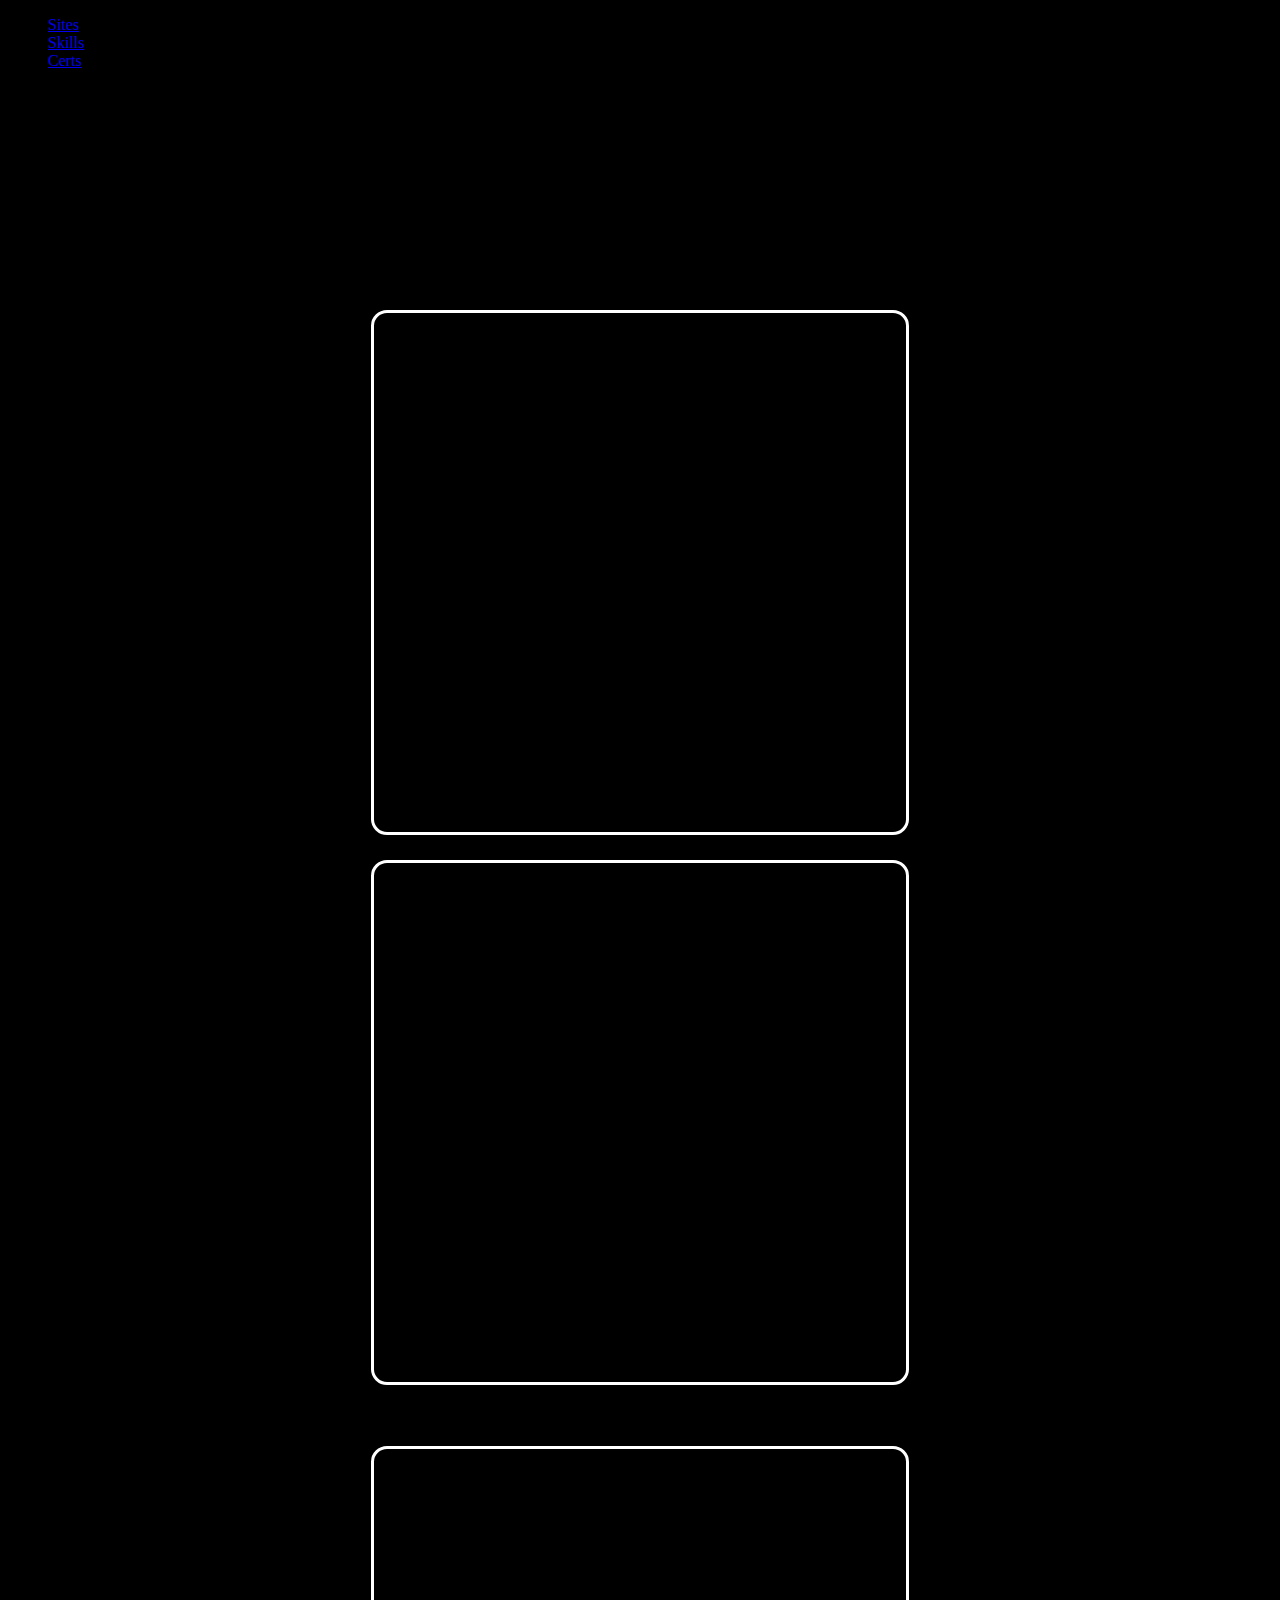
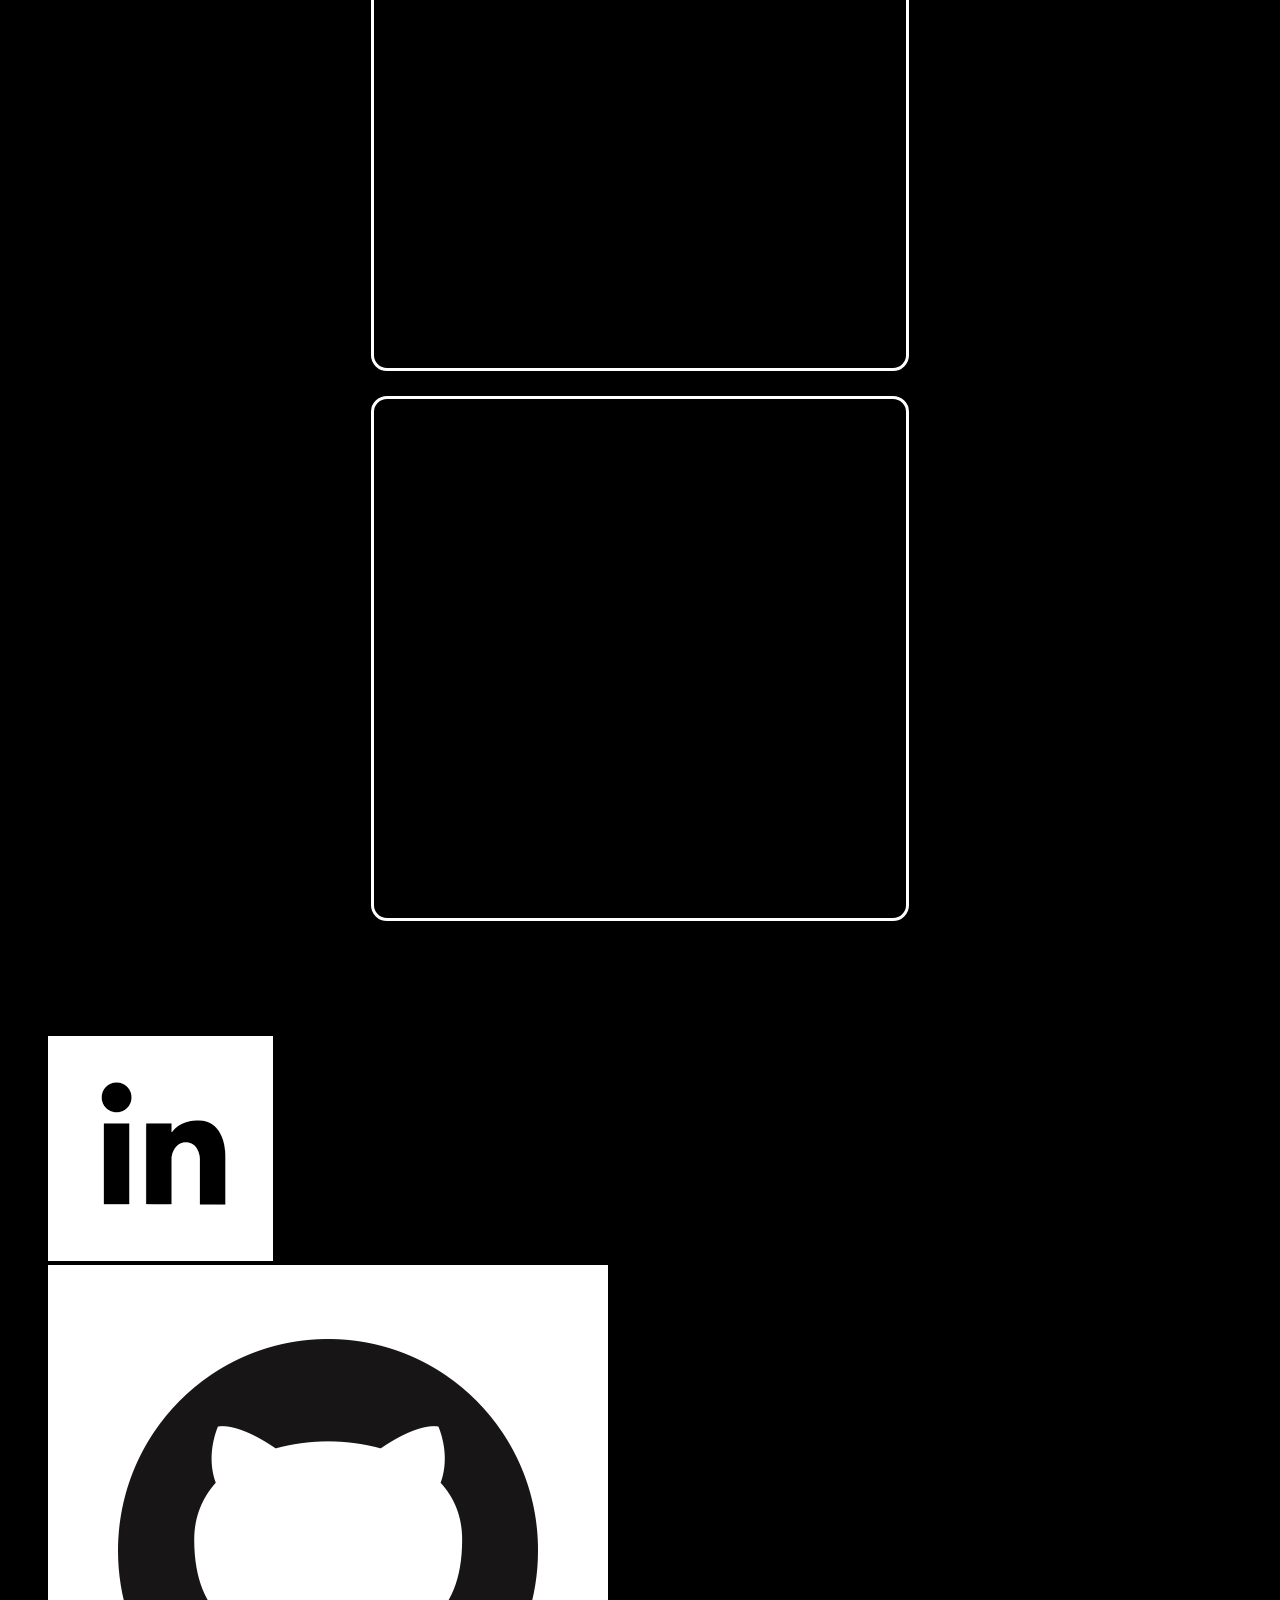
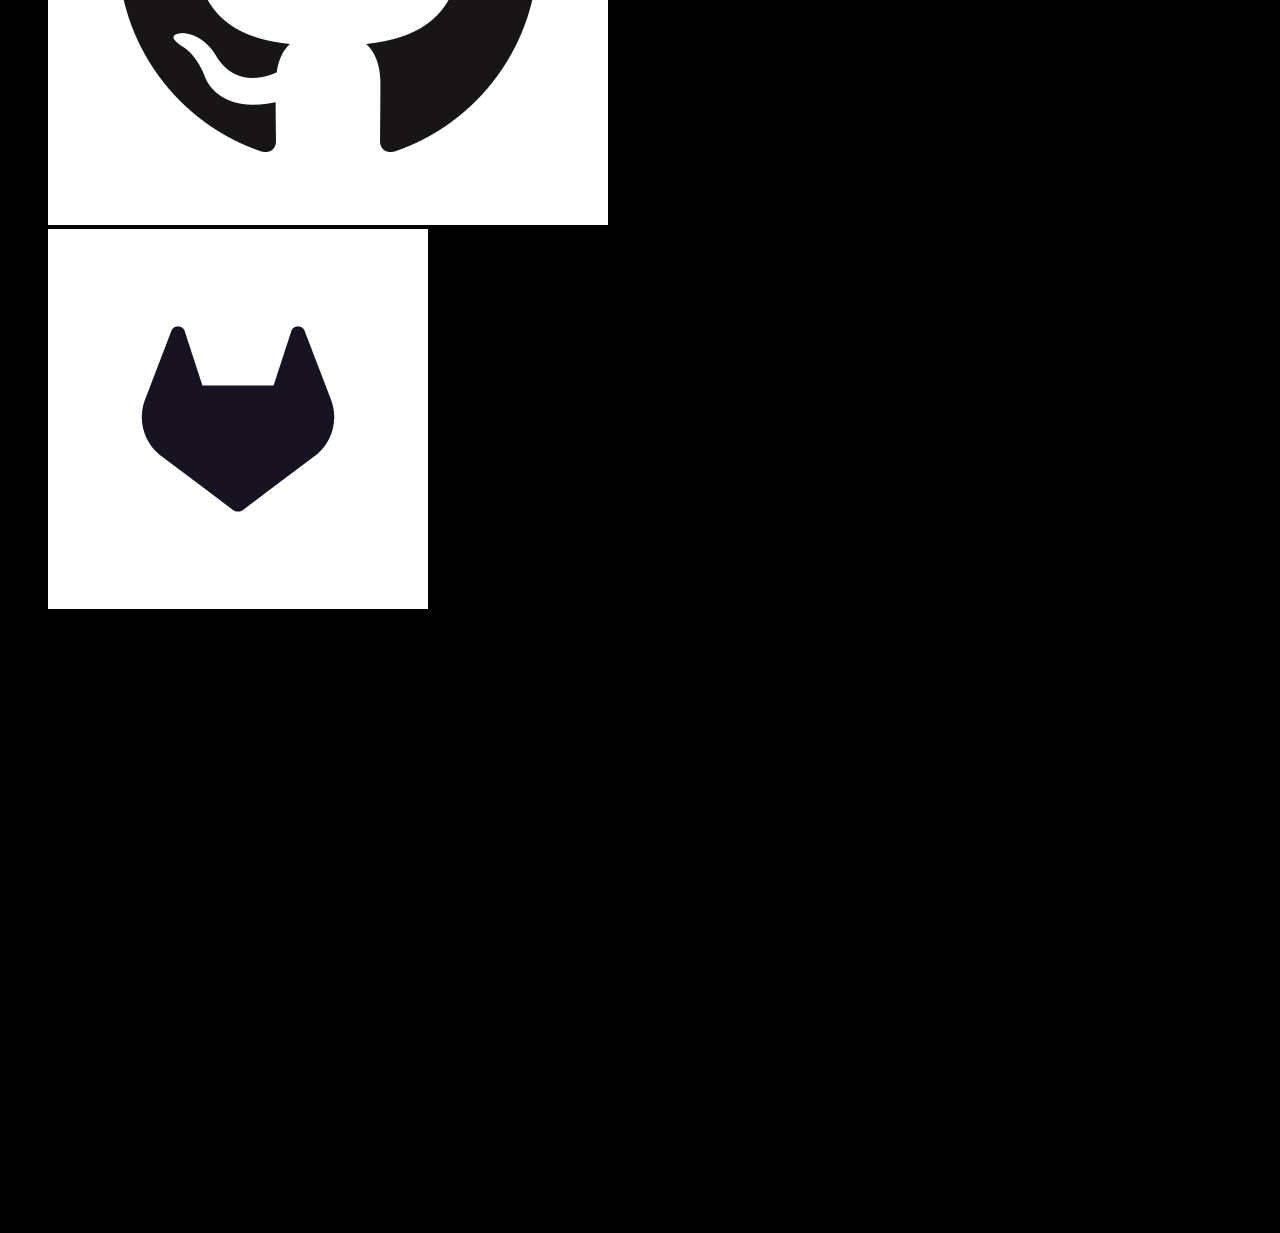
==== index.html @ 7ae00875 "Update index.html" ====
<!doctype html>
<html lang='en'>
  <head>
    <meta charset='utf-8'>
    <meta name='viewport' content='width=device-width, initial-scale=1'>
    <title>Bootstrap demo</title>
   

    <link rel='stylesheet' href='styles.css'>
  </head>
  <body style='background: black;'>

    <div class='container'>

      <header class='d-flex flex-wrap py-3 mb-4 border-bottom justify-content-between'>

        <ul id='tabs' class='nav nav-pills d-flex'>
          <li class='nav-item activeLink'><a href='index.html' class='nav-link activeLink'>Sites</a></li>
          <li class='nav-item'><a href='skills.html' class='nav-link'>Skills</a></li>
          <li class='nav-item'><a href='certs.html' class='nav-link'>Certs</a></li>
        </ul>

      
          <!--span class='fs-4 float-end mb-3 mb-md-0 me-md-auto link-body-emphasis text-decoration-none'>Simple header</span-->
          <h3 class='float-end d-flex'>Judgment Smith</h3>
        
      </header>

      <div class="sortconatiner d-flex flex-wrap mb-4 justify-content-end">
      <ul class='nav nav-pills d-flex float-end border-bottom sort'>
        <li id="1" onclick="sort('web'), setActiveTab('web')" class='nav-item activeTab'><h3 id="h1" class='nav-link tab activeTab'>Web</h3></li>
        <li id="2" onclick="sort('sec'), setActiveTab('sec')" class='nav-item'><h3 id="h2" class='nav-link tab'>Sec</h3></li>
        <li id="3" onclick="sort('hard'), setActiveTab('hard')" class='nav-item'><h3 id="h3" class='nav-link tab'>Hard</h3></li>
        <li id="4" onclick="sort('all'), setActiveTab('all')" class='nav-item'><h3 id="h4" class='nav-link tab'>All</h3></li>
      </ul>
      
    </div>
      <br>
</div>
<div id='cards' class='cards d-flex flex-wrap justify-content-between container' >

 <div class='cards d-flex flex-wrap justify-content-between container'>

    
  <div class='card-main d-flex row align-items-start'>
        
    <div class='card-img-top  d-flex'  style='background: url("assets/placeholder.jpg")'> <h1 class='card-title  d-flex'>Card title 1</h1></div>
    
    <div class='card-body  d-flex'>
      <p class='card-text  d-flex'>Some quick example text to build on the card title and make up the bulk of the card's content.</p>
      
    </div>
  </div>
   
      <div class='card-main d-flex row align-items-start'>
        
        <div class='card-img-top  d-flex'> <h1 class='card-title  d-flex'>Card title</h1></div>
        
        <div class='card-body  d-flex'>
          <p class='card-text  d-flex'>Some quick example text to build on the card title and make up the bulk of the card's content.</p>
          
        </div>
      </div>

  </div>

  <br>
  <br>

  <div class='cards d-flex flex-wrap justify-content-between container'>

    
    <div class='card-main d-flex row align-items-start'>
          
      <div class='card-img-top  d-flex'> <h1 class='card-title  d-flex'>Card title</h1></div>
      
      <div class='card-body  d-flex'>
        <p class='card-text  d-flex'>Some quick example text to build on the card title and make up the bulk of the card's content.</p>
        
      </div>
    </div>
     
        <div class='card-main d-flex row align-items-start'>
          
          <div class='card-img-top  d-flex'> <h1 class='card-title  d-flex'>Card title</h1></div>
          
          <div class='card-body  d-flex'>
            <p class='card-text  d-flex'>Some quick example text to build on the card title and make up the bulk of the card's content.</p>
            
          </div>
        </div>
    </div>

  </div>

    <div class='container'>
      <footer class='d-flex flex-wrap justify-content-between align-items-center py-3 my-4 border-top'>
        <div class='col-md-4 d-flex align-items-center'>
          <a href='/' class='mb-3 me-2 mb-md-0 text-body-secondary text-decoration-none lh-1'>
            <svg class='bi' width='30' height='24'><use xlink:href='#bootstrap'></use></svg>
          </a>
          
        <h6 class='mb-3 mb-md-0 text-body-secondary'>(615)598-5369 - Judgsmith@gmail.com</h6>
        </div>

        <ul class='nav col-md-4 justify-content-end list-unstyled d-flex'>
          <li class='ms-3'><a class='text-body-secondary' href='https://www.linkedin.com/in/judgmentsmith'><image class="logo" src="assets/linkedinLogo.png"></a></li>
          <li class='ms-3'><a class='text-body-secondary' href='https://github.com/TheBestNinja'><image class="logo" src="assets/GitHubLogo.png"></a></li>
          <li class='ms-3'><a class='text-body-secondary' href='https://gitlab.com/judgsmith'><image class="logo" src="assets/gitlabLogo.jpg"></a></li>
          <li class='ms-3'><a class='text-body-secondary' href='https://codepen.io/guildshark'><image class="logo" src="assets/codepenLogo.png"></a></li>
        </ul>
      </footer>
    </div>

    <script src='main.js'></script>
    <script src='https://cdn.jsdelivr.net/npm/bootstrap@5.2.2/dist/js/bootstrap.bundle.min.js' integrity='sha384-OERcA2EqjJCMA+/3y+gxIOqMEjwtxJY7qPCqsdltbNJuaOe923+mo//f6V8Qbsw3' crossorigin='anonymous'></script>
  </body>
</html>
---- styles.css ----
.card-main{
    border: 0.2rem solid white;
    border-radius: 3%;
    padding: 1rem;
    width: 38vw; 
    height: 38vw; 
    min-width: 500px;
    margin: auto;
    margin-bottom: 2vw;
}

@media screen and (max-device-width: 4in) and (orientation: landscape){
    .card-main{
        border: 0.2rem solid rgb(20, 143, 34);
        border-radius: 3%;
        padding: 1rem;
        width: 100px;  
        height:  100px; 
        margin: auto;
        margin-bottom: 2vw;
    }
}


@media screen and (max-device-width: 4in) and (orientation: portrait){
    .card-main{
        border: 0.2rem solid rgb(67, 70, 36);
        border-radius: 3%;
        padding: 1rem;
        width: 100px;
        margin: auto;
        margin-bottom: 2vw;
    }
}
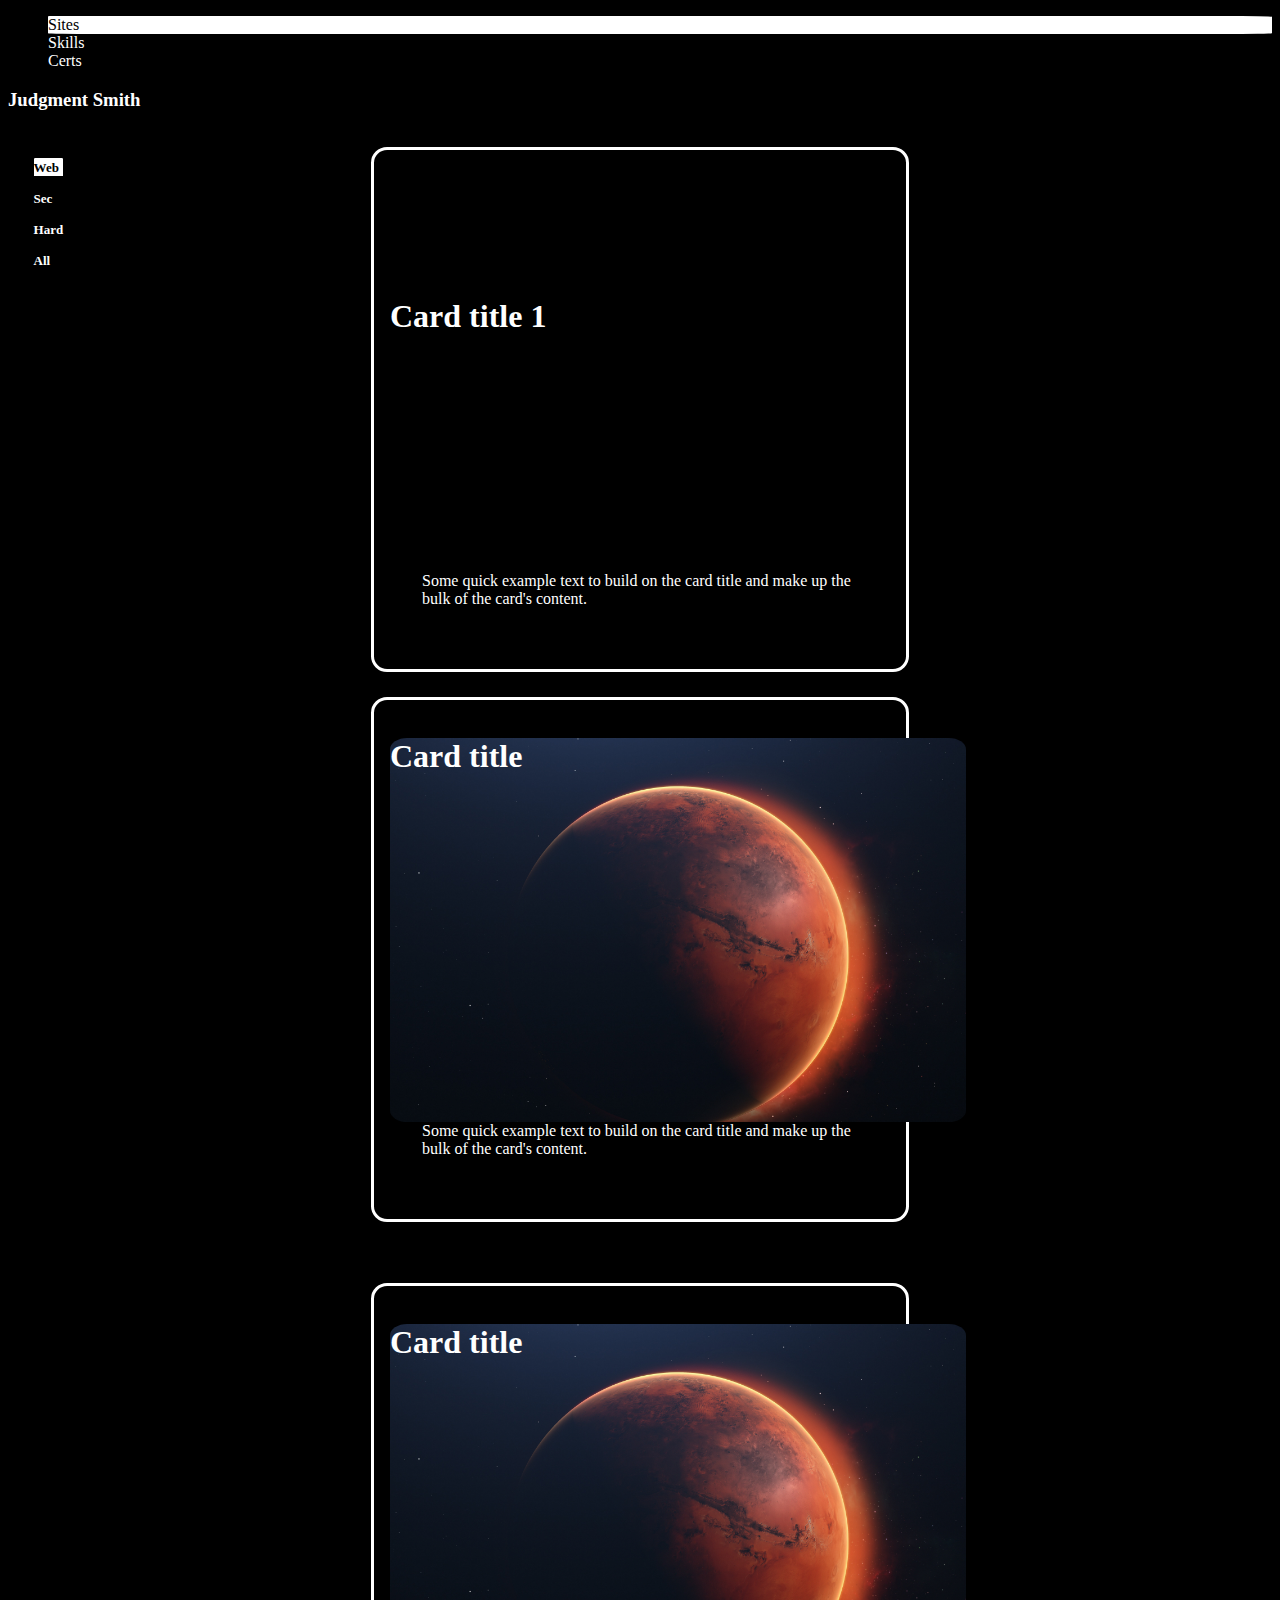
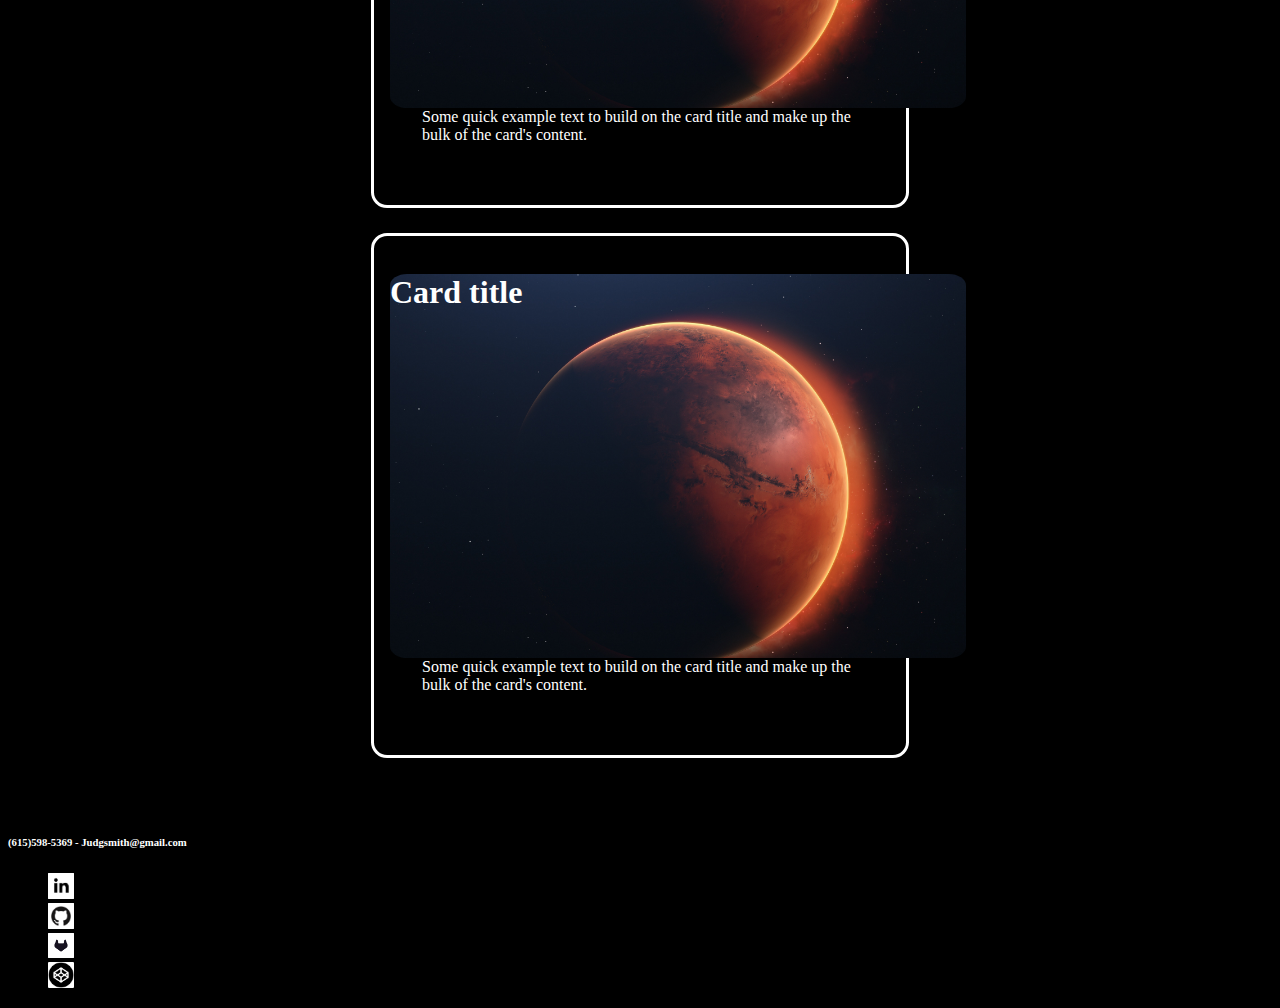
==== commit 4b63bc0f: "I do not know at this point" ====
--- a/index.html
+++ b/index.html
@@ -5,7 +5,7 @@
     <meta name='viewport' content='width=device-width, initial-scale=1'>
     <title>Bootstrap demo</title>
    
-
+    <link href='https://cdn.jsdelivr.net/npm/bootstrap@5.2.2/dist/css/bootstrap.min.css' rel='stylesheet' integrity='sha384-Zenh87qX5JnK2Jl0vWa8Ck2rdkQ2Bzep5IDxbcnCeuOxjzrPF/et3URy9Bv1WTRi' crossorigin='anonymous'>
     <link rel='stylesheet' href='styles.css'>
   </head>
   <body style='background: black;'>
--- a/styles.css
+++ b/styles.css
@@ -1,3 +1,98 @@
+body{
+    background: black;
+}
+header{
+    background-color: black;     
+}
+.card-img-top{
+    background-color: black;  
+    width: 40vw;
+}
+.card-body{
+    background-color: black;  
+    width: 40vw;
+}
+.card-text{
+    background-color: black;  
+    width: 35vw;
+    margin: auto;
+}
+
+
+.card-img-top{
+    width: 45vw;
+    height: 30vw;
+    background: url('placeholder.jpg');
+    background-size: cover;
+    border-radius: 3%;
+}
+
+.container{
+    border-color: red;
+}
+h3{
+    color: white;
+}
+p{
+    color: white;
+    
+}
+h1{
+    color: white; 
+}
+h6{
+    color: white;
+}
+
+span{
+    color: #c9bebe;
+}
+.nav-link{
+    color: white;
+}
+.nav-link:hover{
+    color: rgb(230, 206, 206);
+}
+.activeLink{
+    background: white;
+    color: black;
+    border-radius: 4%;
+}
+.activeTab{
+    background: white;
+    color: black;
+    border-radius: 4% 4% 0 0;
+}
+.tab{
+    font-size: small; 
+}
+.logo{
+    width: 2vw;
+    border-radius: 4%;
+    background-color: white;
+}
+.sort{
+    width: max-content;
+    float: left;
+    padding-left: 2vw;
+    
+}
+.sortconatiner{
+    width: 80vw;
+    float: left;
+}
+a{
+    text-decoration: none;
+}
+.cardrow{
+    
+    margin: auto;
+    width: fit-content;
+}
+#cards{
+    margin: auto;
+    width: 80vw;
+}
 
 
 .card-main{
@@ -16,8 +111,8 @@
         border: 0.2rem solid rgb(20, 143, 34);
         border-radius: 3%;
         padding: 1rem;
-        width: 100px;  
-        height:  100px; 
+        width: 80vw;  
+        height: 80vw; 
         margin: auto;
         margin-bottom: 2vw;
     }
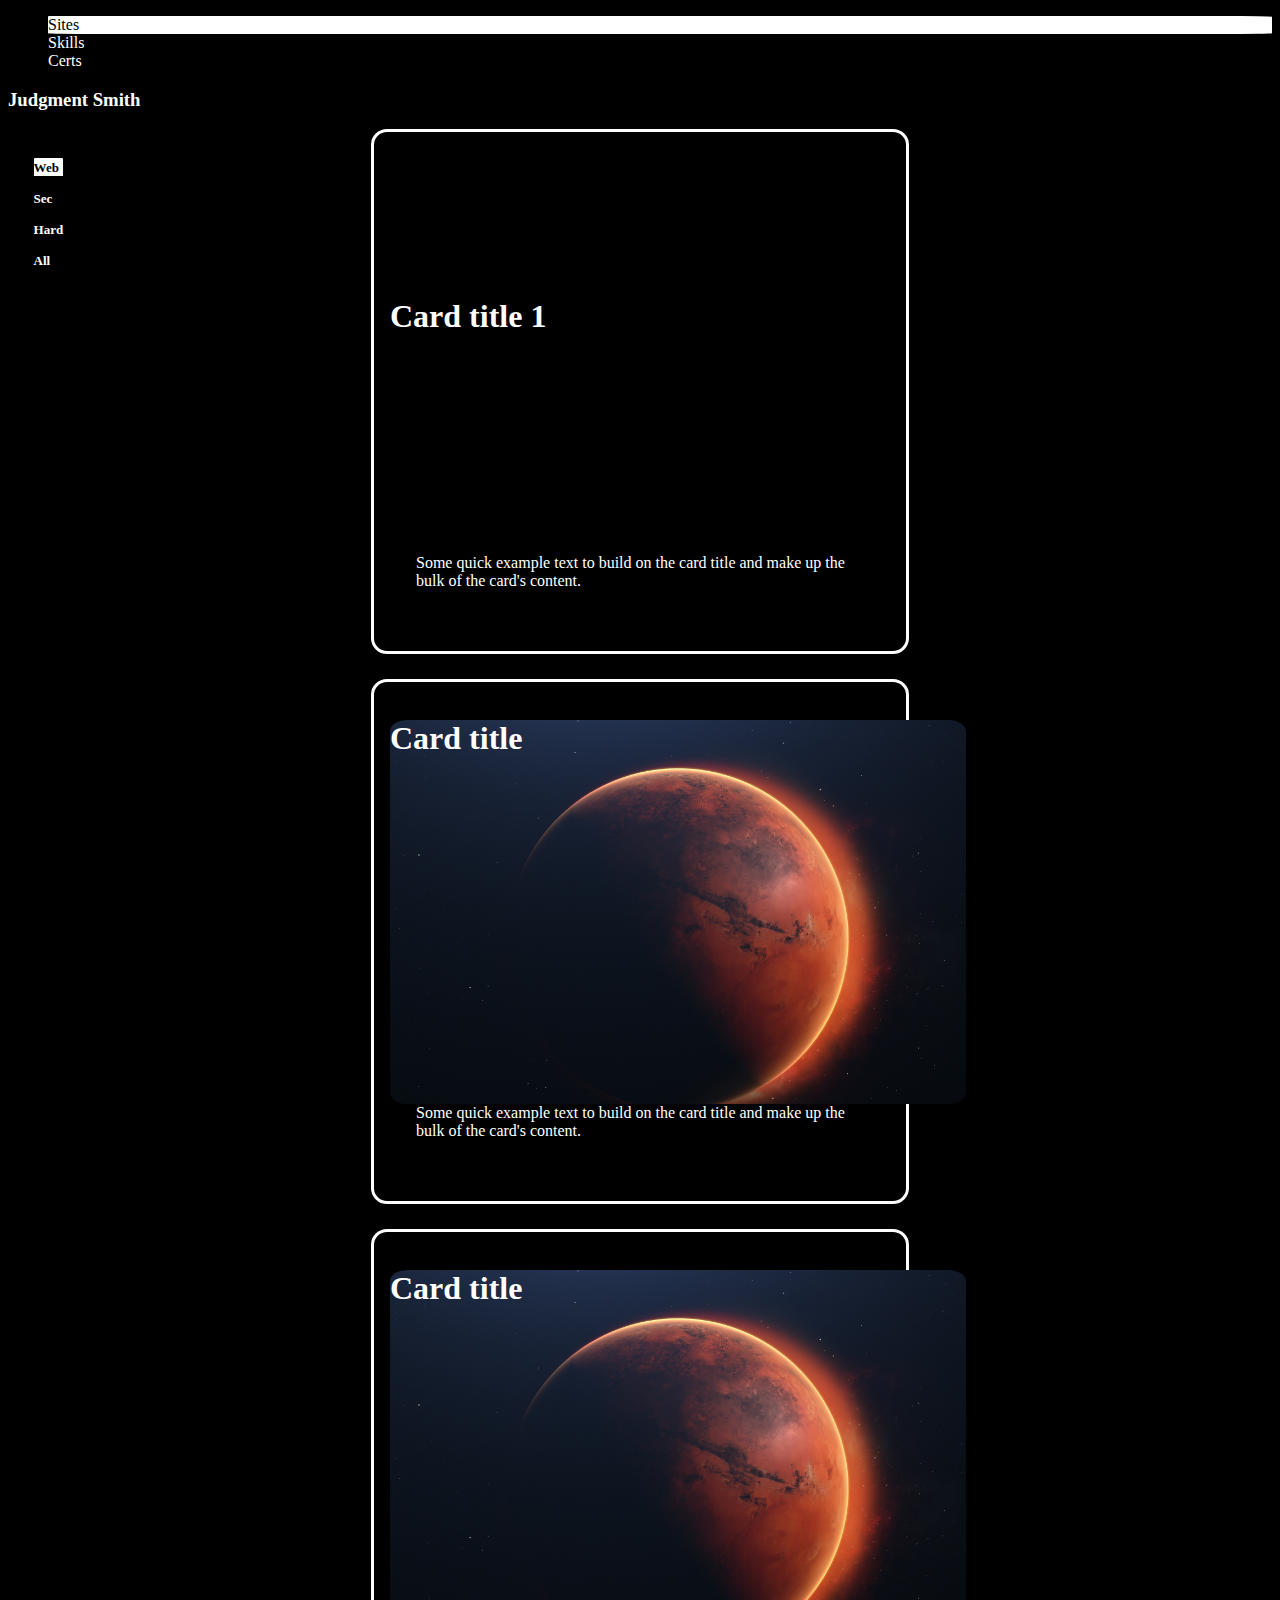
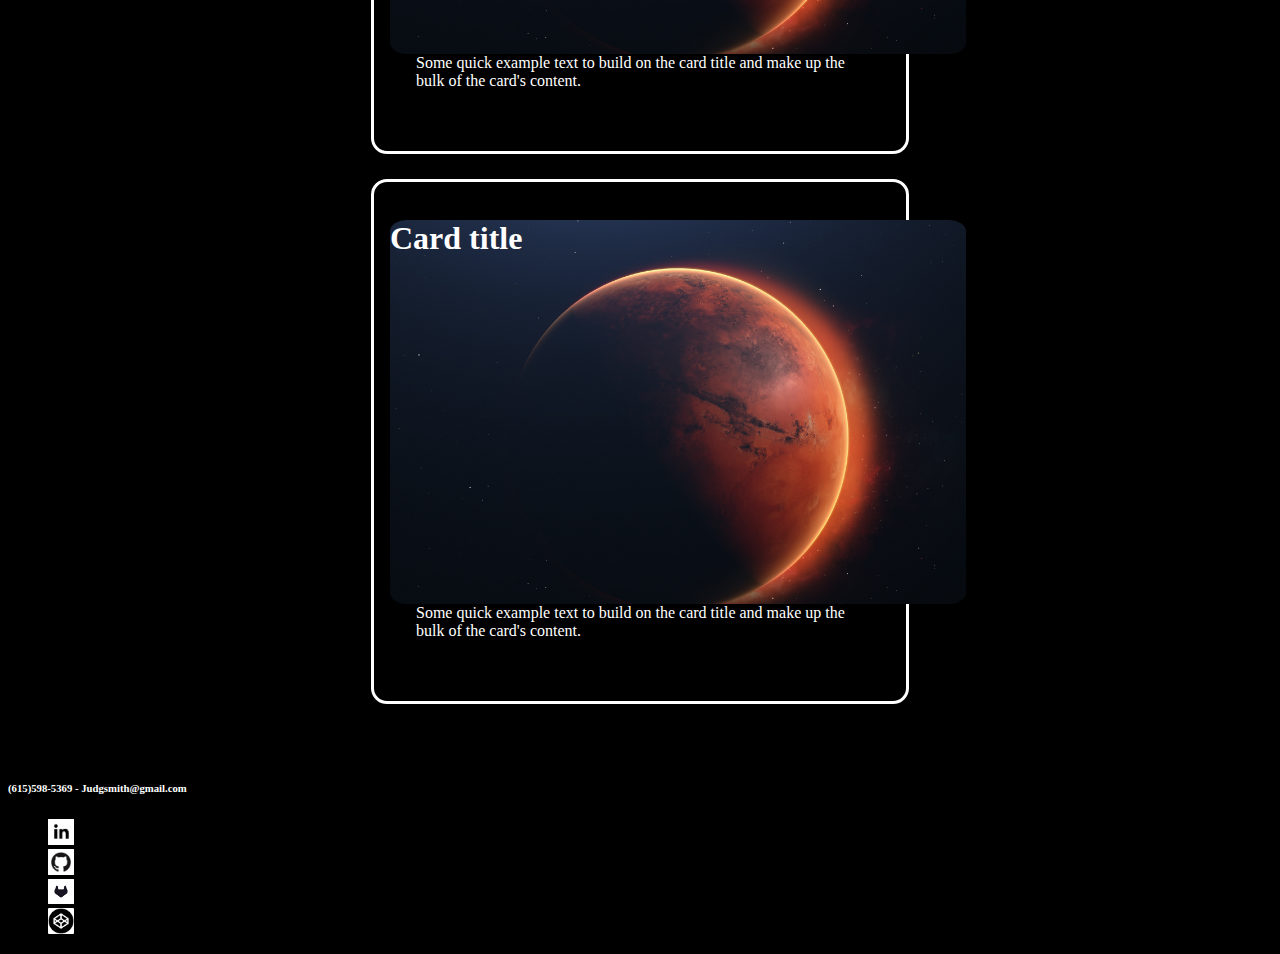
==== commit 3d8b2b8a: "main" ====
--- a/index.html
+++ b/index.html
@@ -2,7 +2,7 @@
 <html lang='en'>
   <head>
     <meta charset='utf-8'>
-    <meta name='viewport' content='width=device-width, initial-scale=1'>
+   
     <title>Bootstrap demo</title>
    
     <link href='https://cdn.jsdelivr.net/npm/bootstrap@5.2.2/dist/css/bootstrap.min.css' rel='stylesheet' integrity='sha384-Zenh87qX5JnK2Jl0vWa8Ck2rdkQ2Bzep5IDxbcnCeuOxjzrPF/et3URy9Bv1WTRi' crossorigin='anonymous'>
@@ -35,7 +35,7 @@
       </ul>
       
     </div>
-      <br>
+      
 </div>
 <div id='cards' class='cards d-flex flex-wrap justify-content-between container' >
 
@@ -64,8 +64,6 @@
 
   </div>
 
-  <br>
-  <br>
 
   <div class='cards d-flex flex-wrap justify-content-between container'>
 
--- a/styles.css
+++ b/styles.css
@@ -4,20 +4,12 @@
 header{
     background-color: black;     
 }
-.card-img-top{
-    background-color: black;  
-    width: 40vw;
-}
-.card-body{
-    background-color: black;  
-    width: 40vw;
-}
+
 .card-text{
     background-color: black;  
     width: 35vw;
     margin: auto;
 }
-
 
 .card-img-top{
     width: 45vw;
@@ -28,7 +20,7 @@
 }
 
 .container{
-    border-color: red;
+    border-color: rgb(255, 255, 255)(255, 255, 255);
 }
 h3{
     color: white;
@@ -108,24 +100,82 @@
 
 @media screen and (max-device-width: 4in) and (orientation: landscape){
     .card-main{
-        border: 0.2rem solid rgb(20, 143, 34);
+        border: 0.2rem solid rgb(255, 255, 255);
         border-radius: 3%;
         padding: 1rem;
-        width: 80vw;  
-        height: 80vw; 
+        width: 70vw;  
+        height: fit-content;
         margin: auto;
         margin-bottom: 2vw;
+    }
+
+    .card-img-top{
+        width: 60vw;
+        height: 60vw;
+        background: url('placeholder.jpg');
+        background-size: cover;
+        border-radius: 3%;
+    }
+
+    .card-text{
+        background-color: black;  
+        width: 60vw;
+        margin: auto;
+    }
+    .tab{
+        font-size: 1vw;
+    }
+    .logo{
+        width: 4vw;
+        border-radius: 4%;
+        background-color: white;
+    }
+    h3{
+        color: white;
+        font-size: 1vw;
     }
 }
 
 
 @media screen and (max-device-width: 4in) and (orientation: portrait){
     .card-main{
-        border: 0.2rem solid rgb(67, 70, 36);
+        border: 0.2rem solid rgb(255, 255, 255);
         border-radius: 3%;
         padding: 1rem;
-        width: 100px;
+        width: 70vw;  
+        height: fit-content;
         margin: auto;
         margin-bottom: 2vw;
     }
+
+    .card-img-top{
+        width: 60vw;
+        height: 60vw;
+        background: url('placeholder.jpg');
+        background-size: cover;
+        border-radius: 3%;
+    }
+    .card-text{
+        background-color: black;  
+        width: 65vw;
+        margin: auto;
+    }
+
+    .sort{
+        width: max-content;
+        padding: 2vw;
+        margin: auto;
+    }
+    .tab{
+        font-size: 1vw;
+    }
+    .logo{
+        width: 4vw;
+        border-radius: 4%;
+        background-color: white;
+    }
+    h3{
+        color: white;
+        font-size: 1vw;
+    }
 }
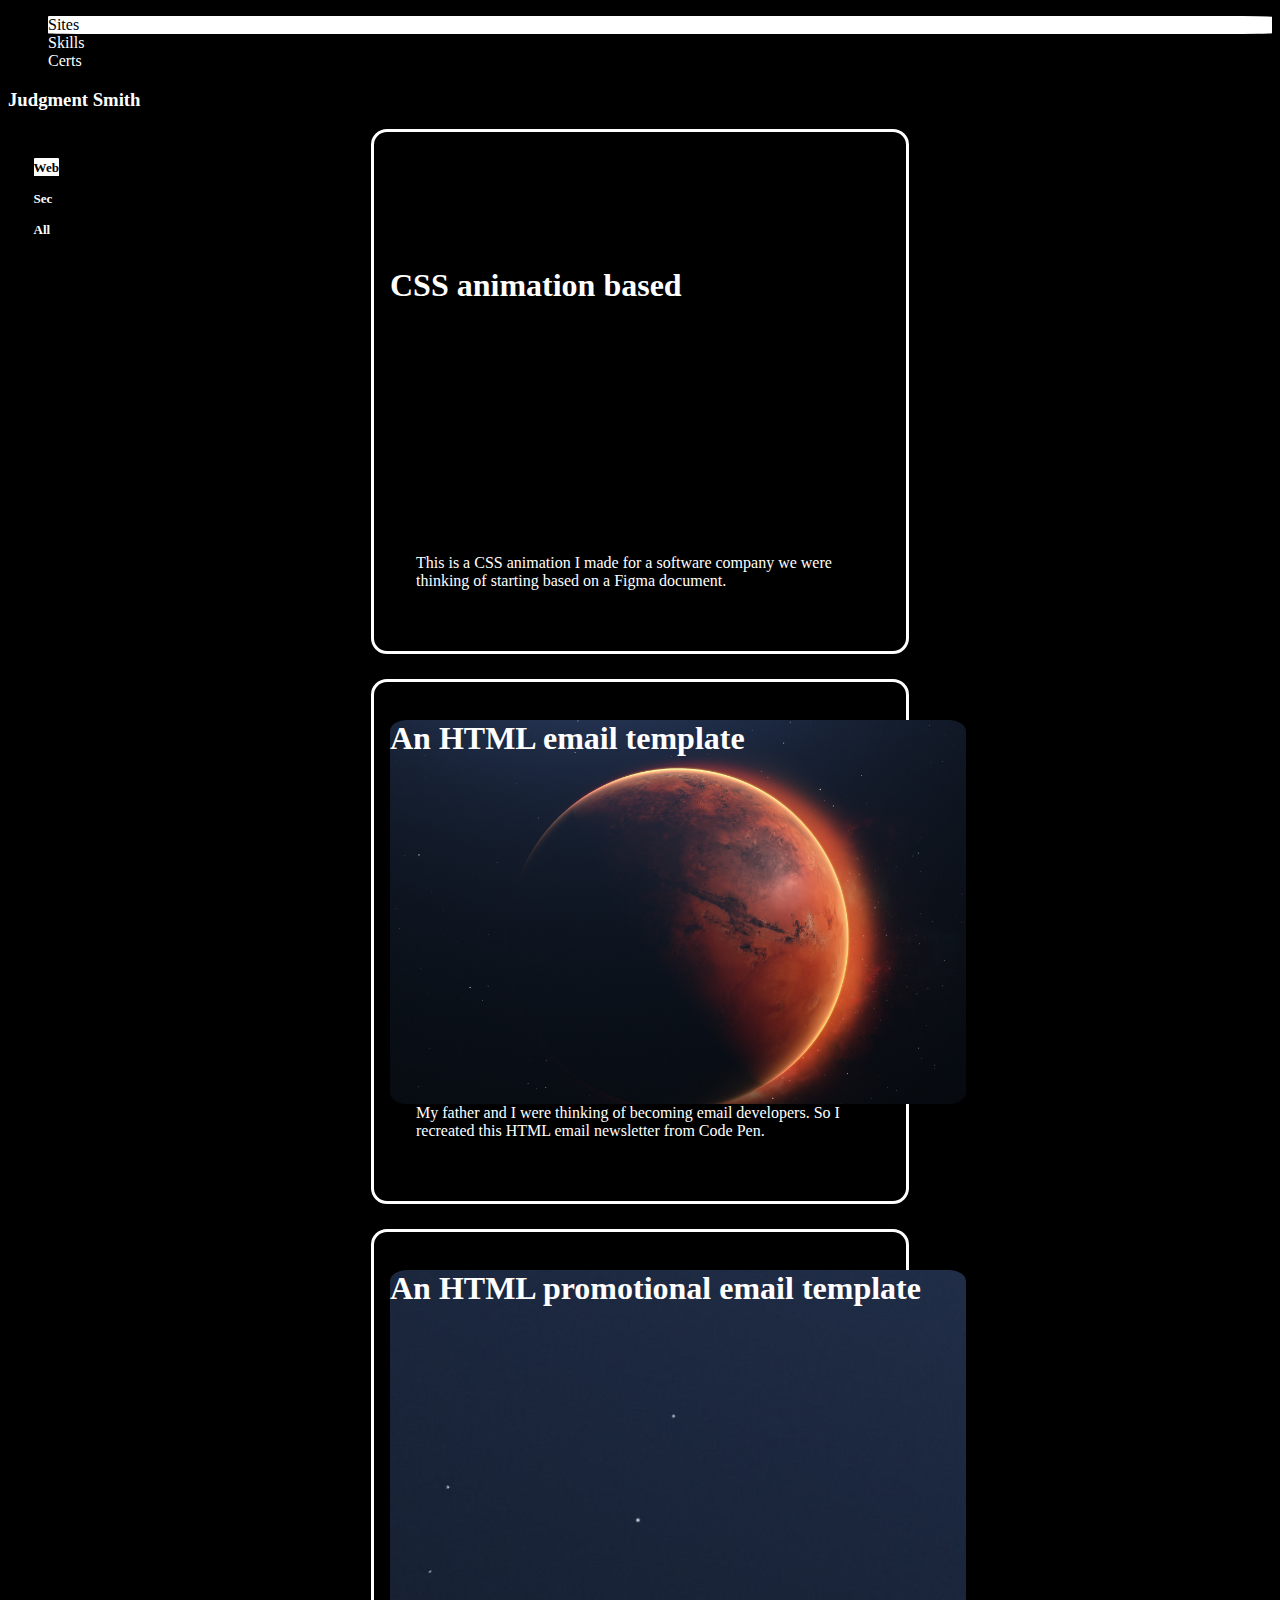
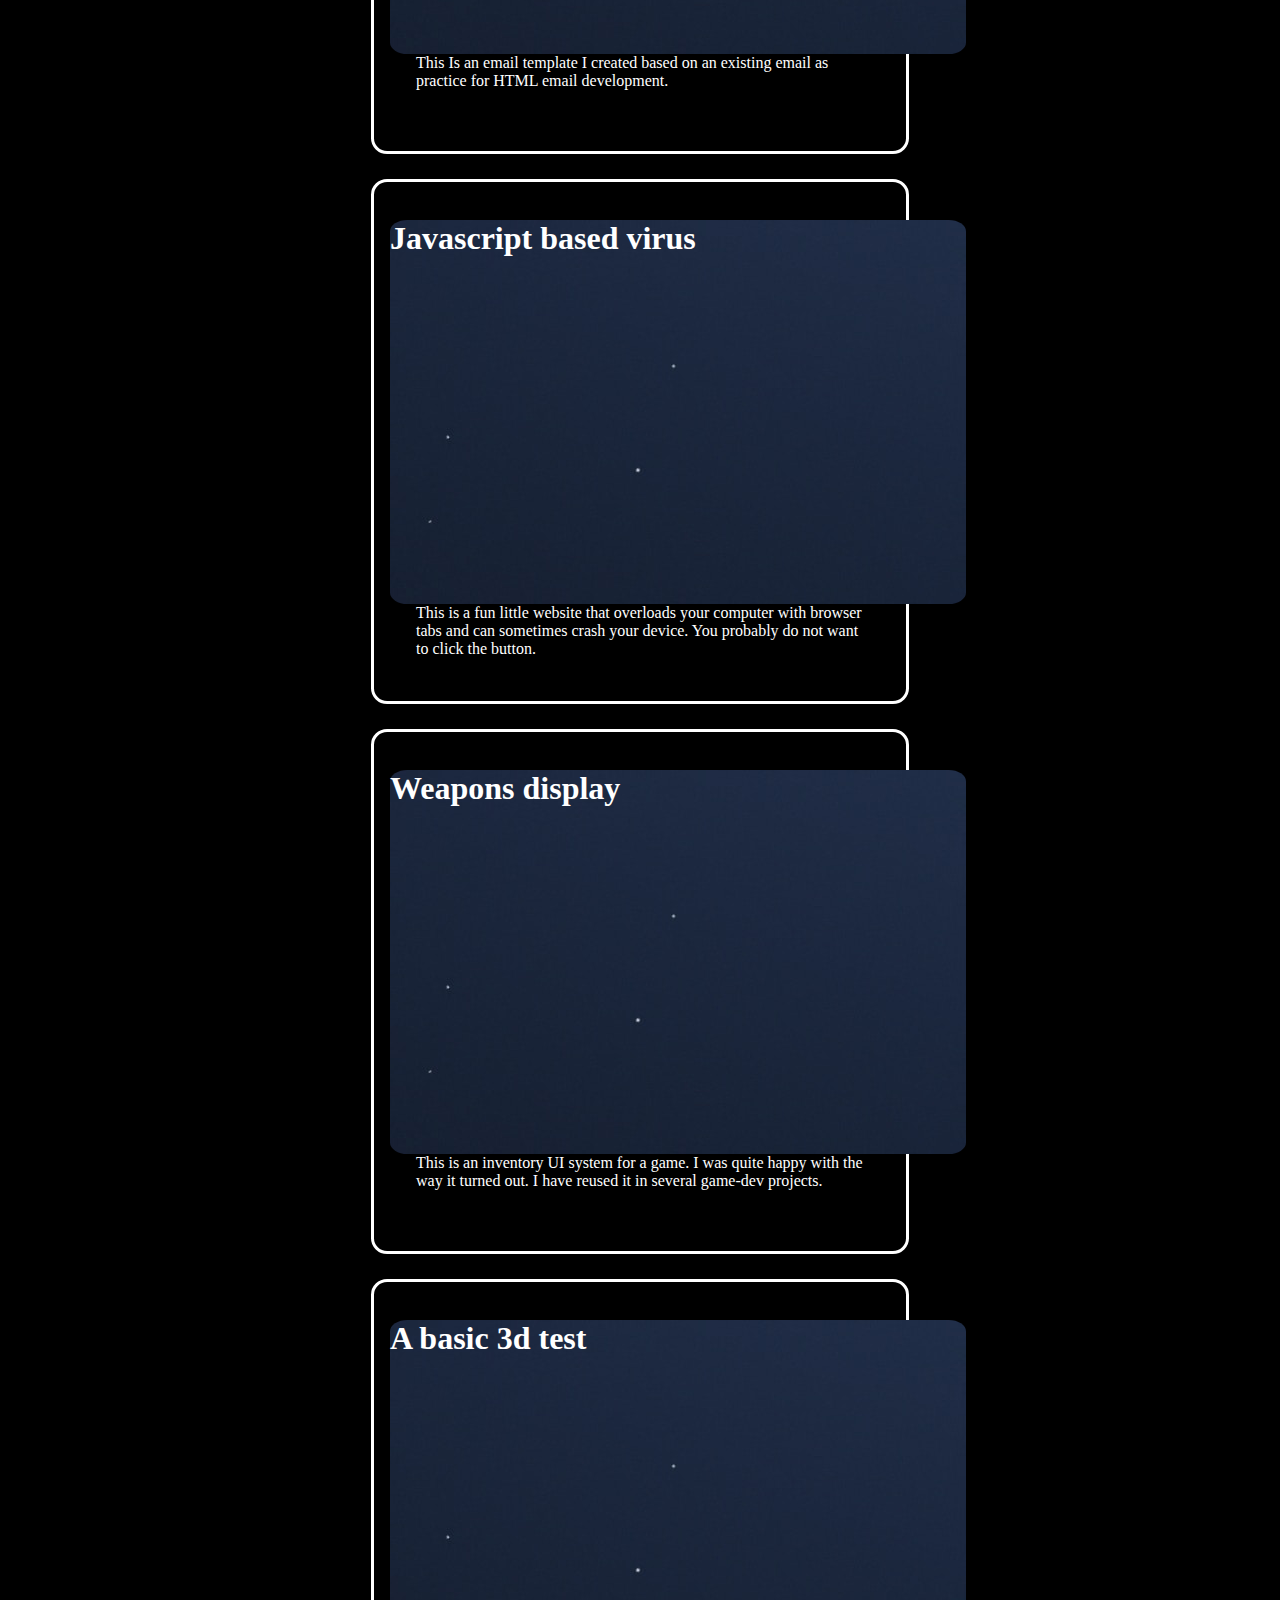
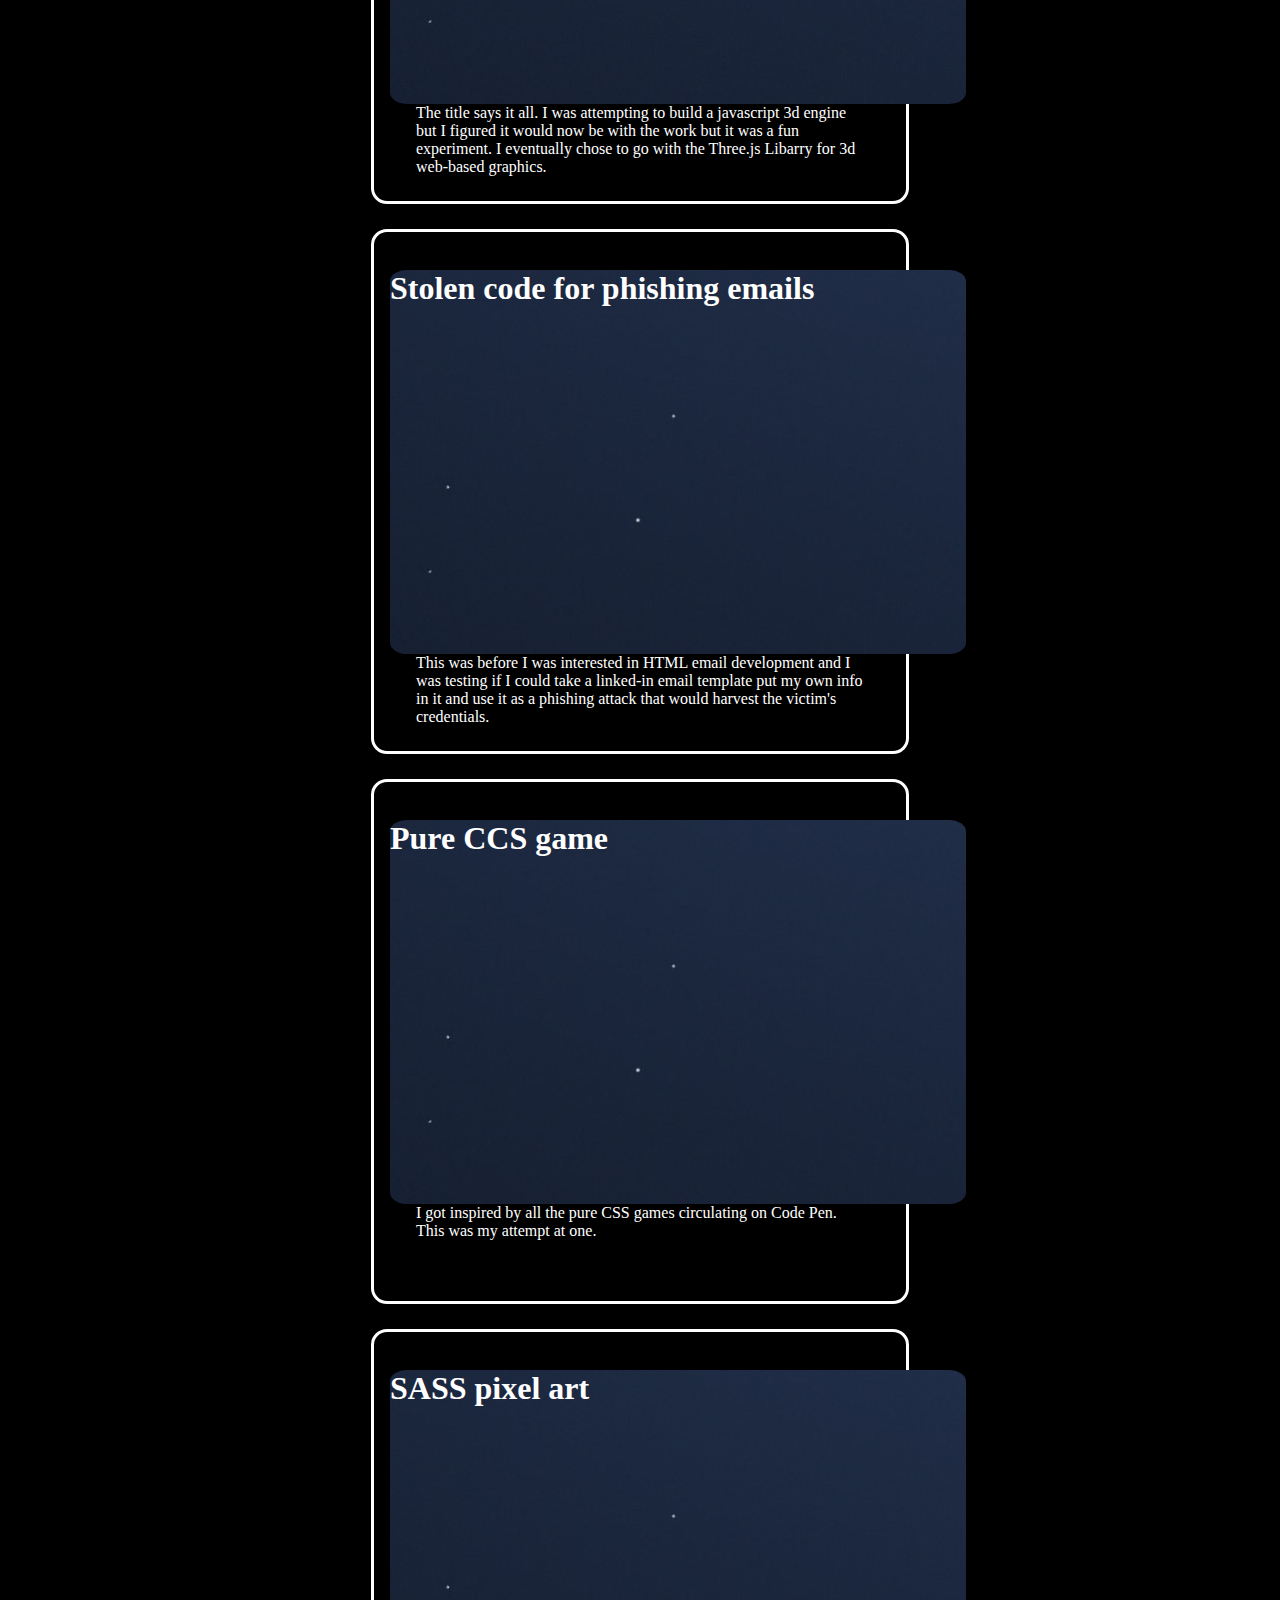
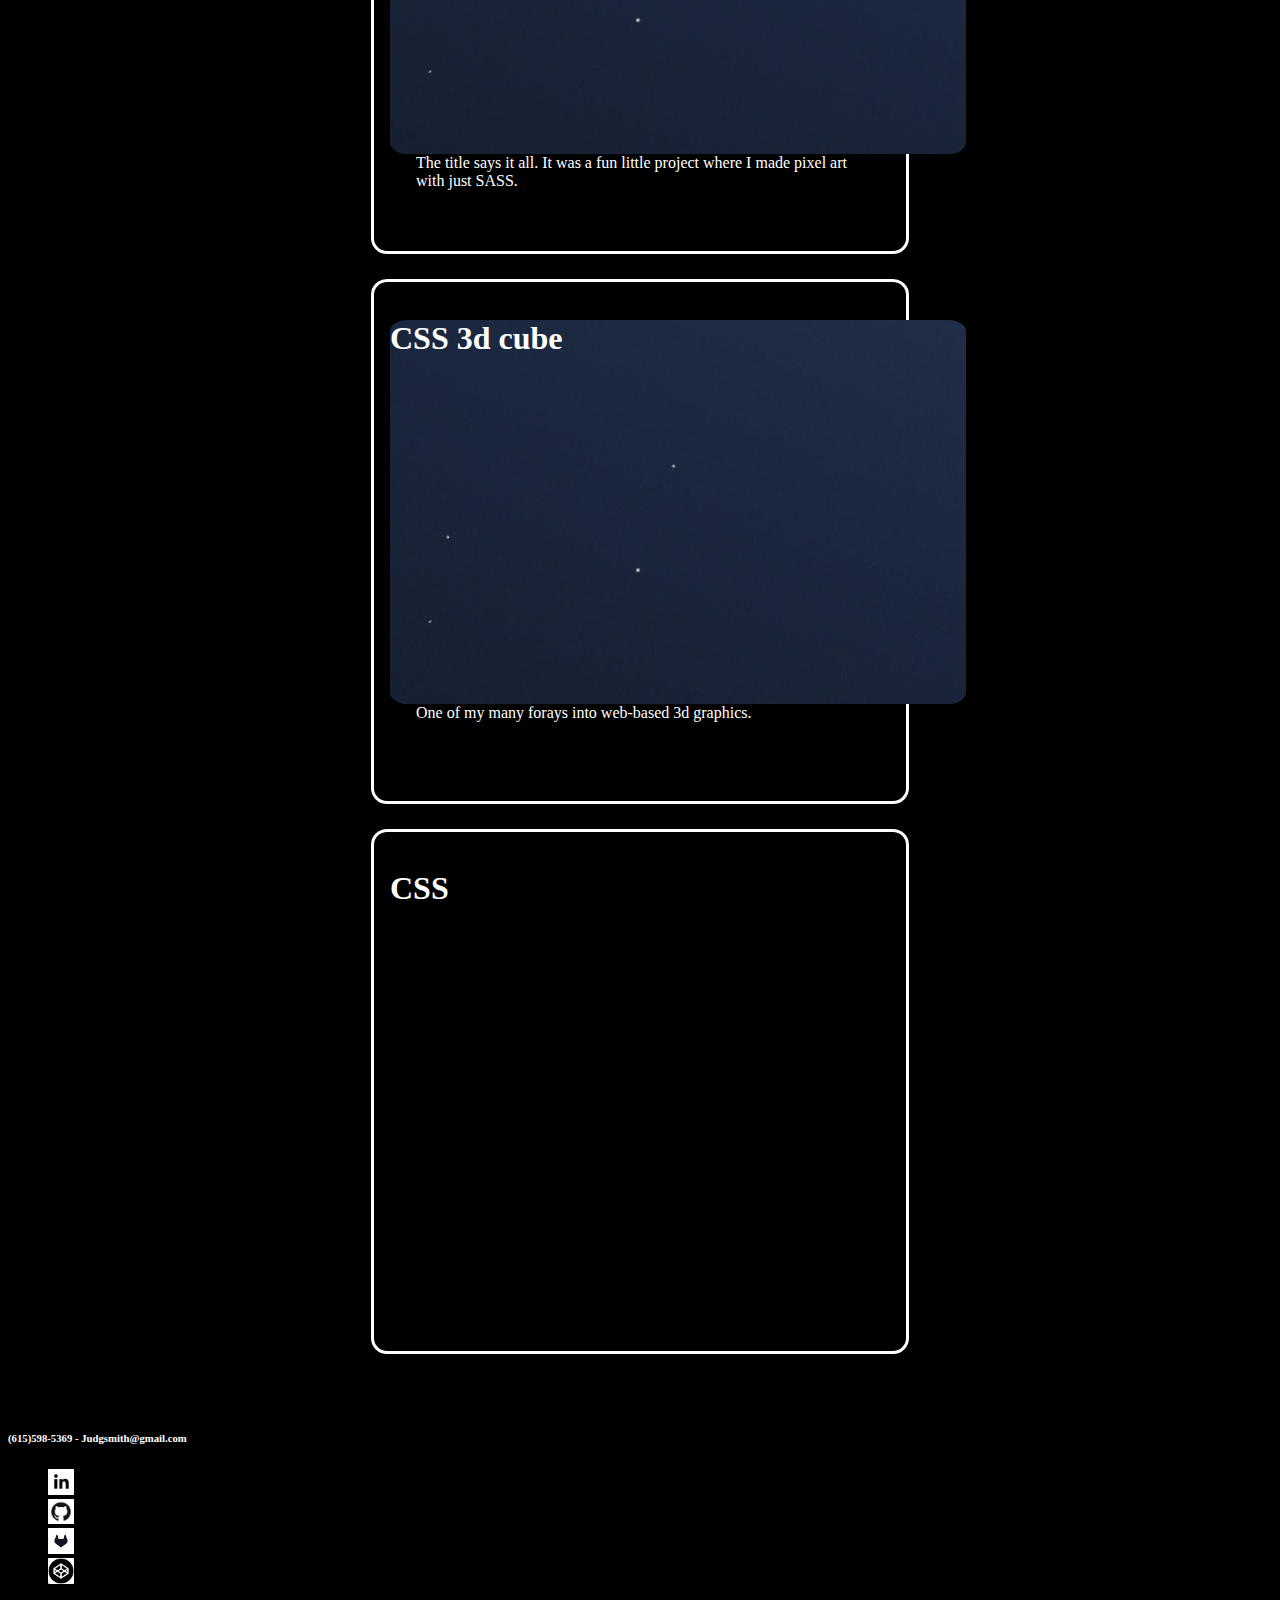
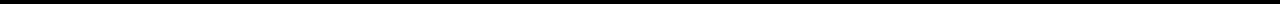
==== commit 4876d37c: "commit" ====
--- a/index.html
+++ b/index.html
@@ -8,7 +8,8 @@
     <link href='https://cdn.jsdelivr.net/npm/bootstrap@5.2.2/dist/css/bootstrap.min.css' rel='stylesheet' integrity='sha384-Zenh87qX5JnK2Jl0vWa8Ck2rdkQ2Bzep5IDxbcnCeuOxjzrPF/et3URy9Bv1WTRi' crossorigin='anonymous'>
     <link rel='stylesheet' href='styles.css'>
   </head>
-  <body style='background: black;'>
+  
+  <body style='background: black; '  onload="sort('all')">
 
     <div class='container'>
 
@@ -30,7 +31,6 @@
       <ul class='nav nav-pills d-flex float-end border-bottom sort'>
         <li id="1" onclick="sort('web'), setActiveTab('web')" class='nav-item activeTab'><h3 id="h1" class='nav-link tab activeTab'>Web</h3></li>
         <li id="2" onclick="sort('sec'), setActiveTab('sec')" class='nav-item'><h3 id="h2" class='nav-link tab'>Sec</h3></li>
-        <li id="3" onclick="sort('hard'), setActiveTab('hard')" class='nav-item'><h3 id="h3" class='nav-link tab'>Hard</h3></li>
         <li id="4" onclick="sort('all'), setActiveTab('all')" class='nav-item'><h3 id="h4" class='nav-link tab'>All</h3></li>
       </ul>
       
--- a/styles.css
+++ b/styles.css
@@ -41,6 +41,7 @@
 }
 .nav-link{
     color: white;
+
 }
 .nav-link:hover{
     color: rgb(230, 206, 206);
@@ -58,6 +59,7 @@
 .tab{
     font-size: small; 
 }
+
 .logo{
     width: 2vw;
     border-radius: 4%;
@@ -102,7 +104,7 @@
     .card-main{
         border: 0.2rem solid rgb(255, 255, 255);
         border-radius: 3%;
-        padding: 1rem;
+        padding: 1vw;
         width: 70vw;  
         height: fit-content;
         margin: auto;
@@ -110,20 +112,26 @@
     }
 
     .card-img-top{
-        width: 60vw;
-        height: 60vw;
+        width: 68vw;
+        height: 68vw;
         background: url('placeholder.jpg');
         background-size: cover;
         border-radius: 3%;
+        margin: auto;
     }
-
     .card-text{
         background-color: black;  
-        width: 60vw;
+        width: 68vw;
         margin: auto;
+        font-size: 2vw;
     }
     .tab{
-        font-size: 1vw;
+        font-size: 20px;
+    }
+    .sort{
+        width: max-content;
+       margin-right: 10vw;
+         
     }
     .logo{
         width: 4vw;
@@ -132,7 +140,7 @@
     }
     h3{
         color: white;
-        font-size: 1vw;
+        font-size: 3vw;
     }
 }
 
@@ -141,7 +149,7 @@
     .card-main{
         border: 0.2rem solid rgb(255, 255, 255);
         border-radius: 3%;
-        padding: 1rem;
+        padding: 1vw;
         width: 70vw;  
         height: fit-content;
         margin: auto;
@@ -149,25 +157,27 @@
     }
 
     .card-img-top{
-        width: 60vw;
-        height: 60vw;
+        width: 68vw;
+        height: 68vw;
         background: url('placeholder.jpg');
         background-size: cover;
         border-radius: 3%;
+        margin: auto;
     }
     .card-text{
         background-color: black;  
-        width: 65vw;
+        width: 68vw;
         margin: auto;
+        font-size: 2vw;
     }
 
     .sort{
         width: max-content;
-        padding: 2vw;
-        margin: auto;
+       margin: auto;
+       padding-left: 0;    
     }
     .tab{
-        font-size: 1vw;
+        font-size: 25px;
     }
     .logo{
         width: 4vw;
@@ -176,6 +186,9 @@
     }
     h3{
         color: white;
-        font-size: 1vw;
+        font-size: 3vw;
+    }
+    .nav-link{
+        font-size: 3vw;
     }
 }
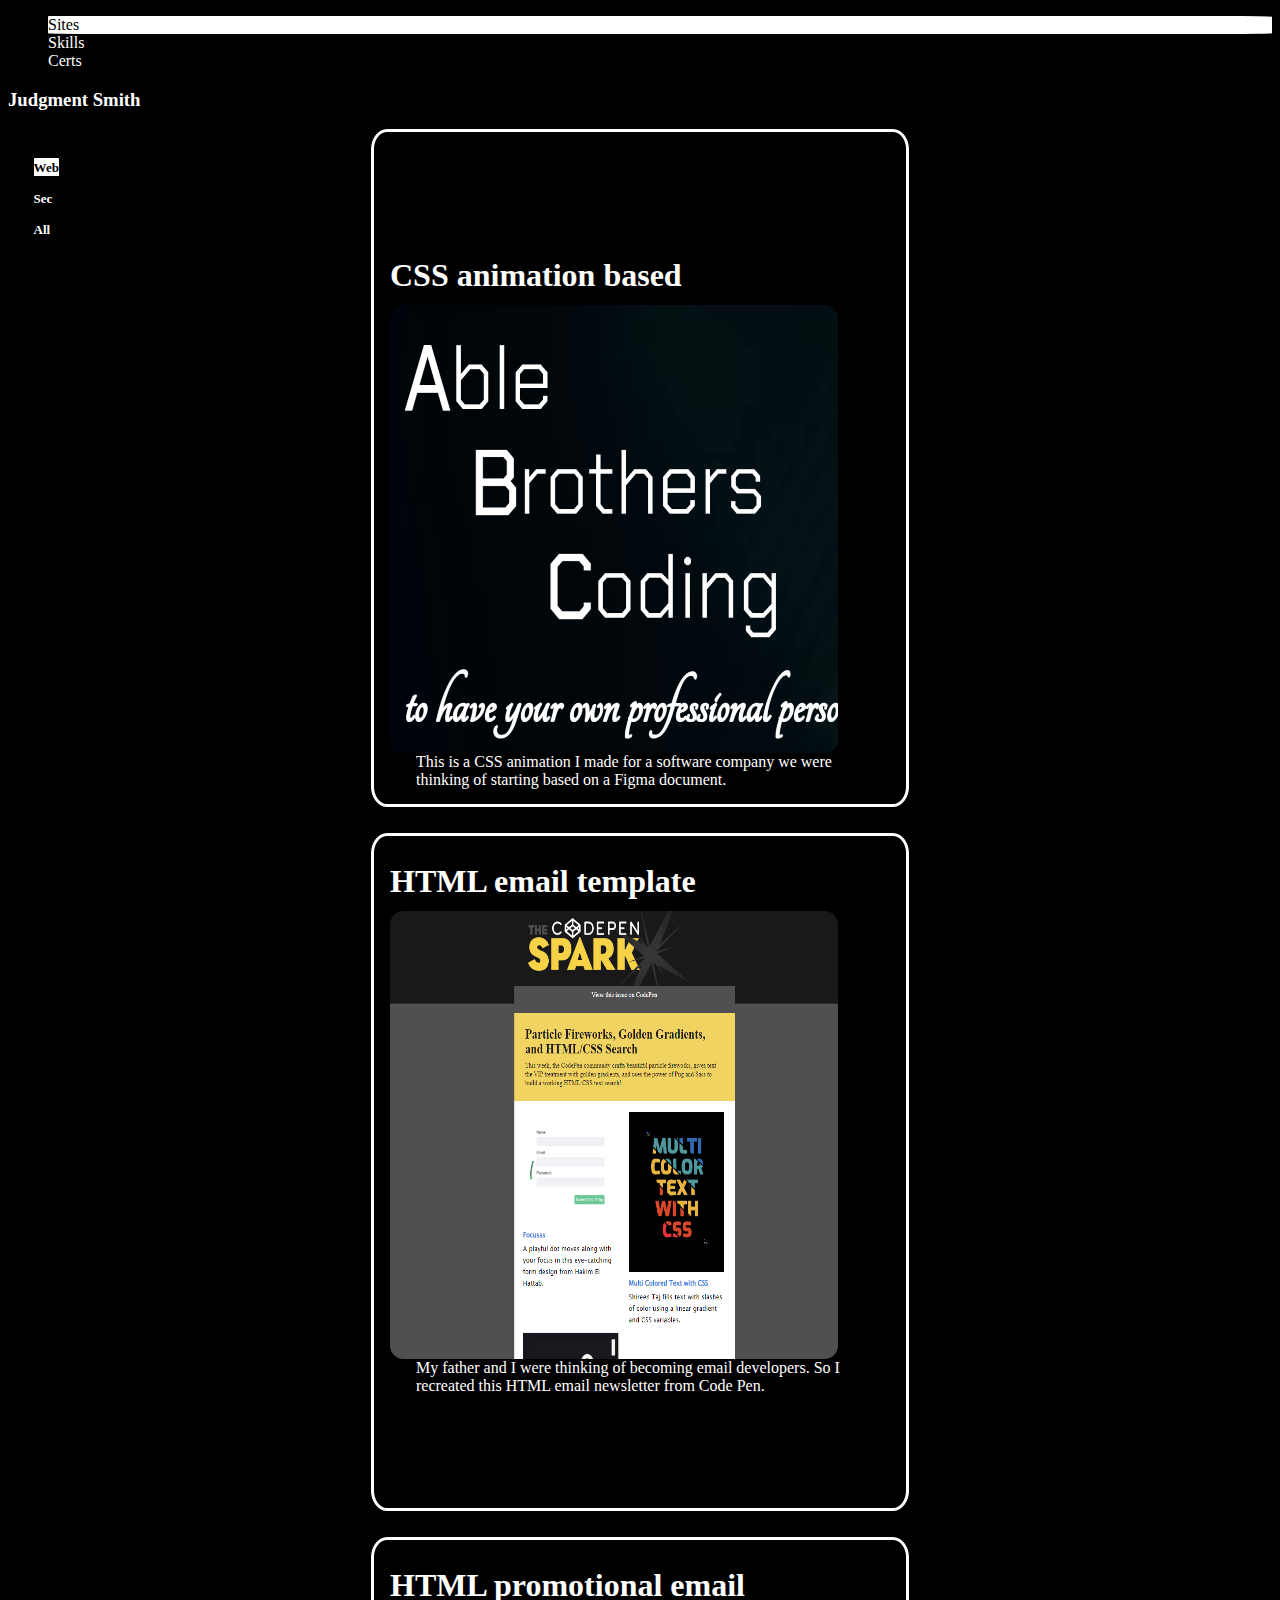
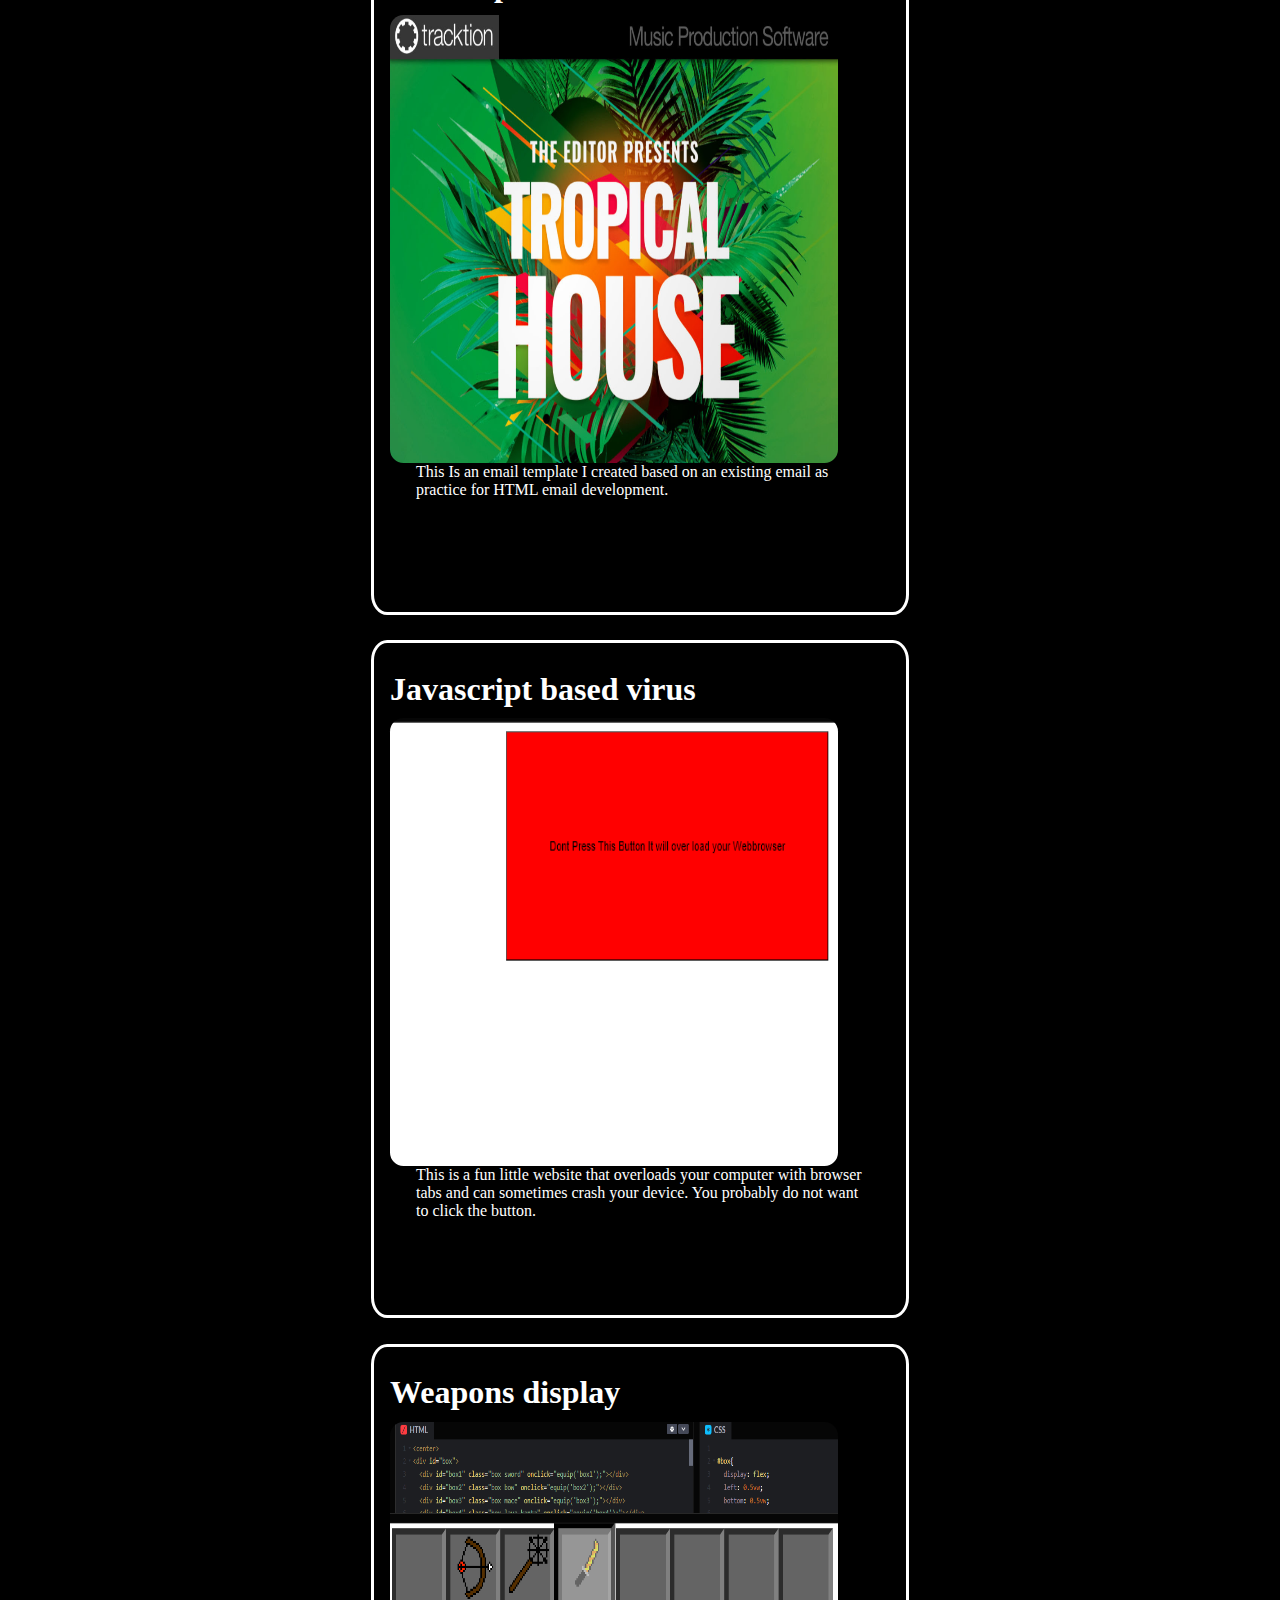
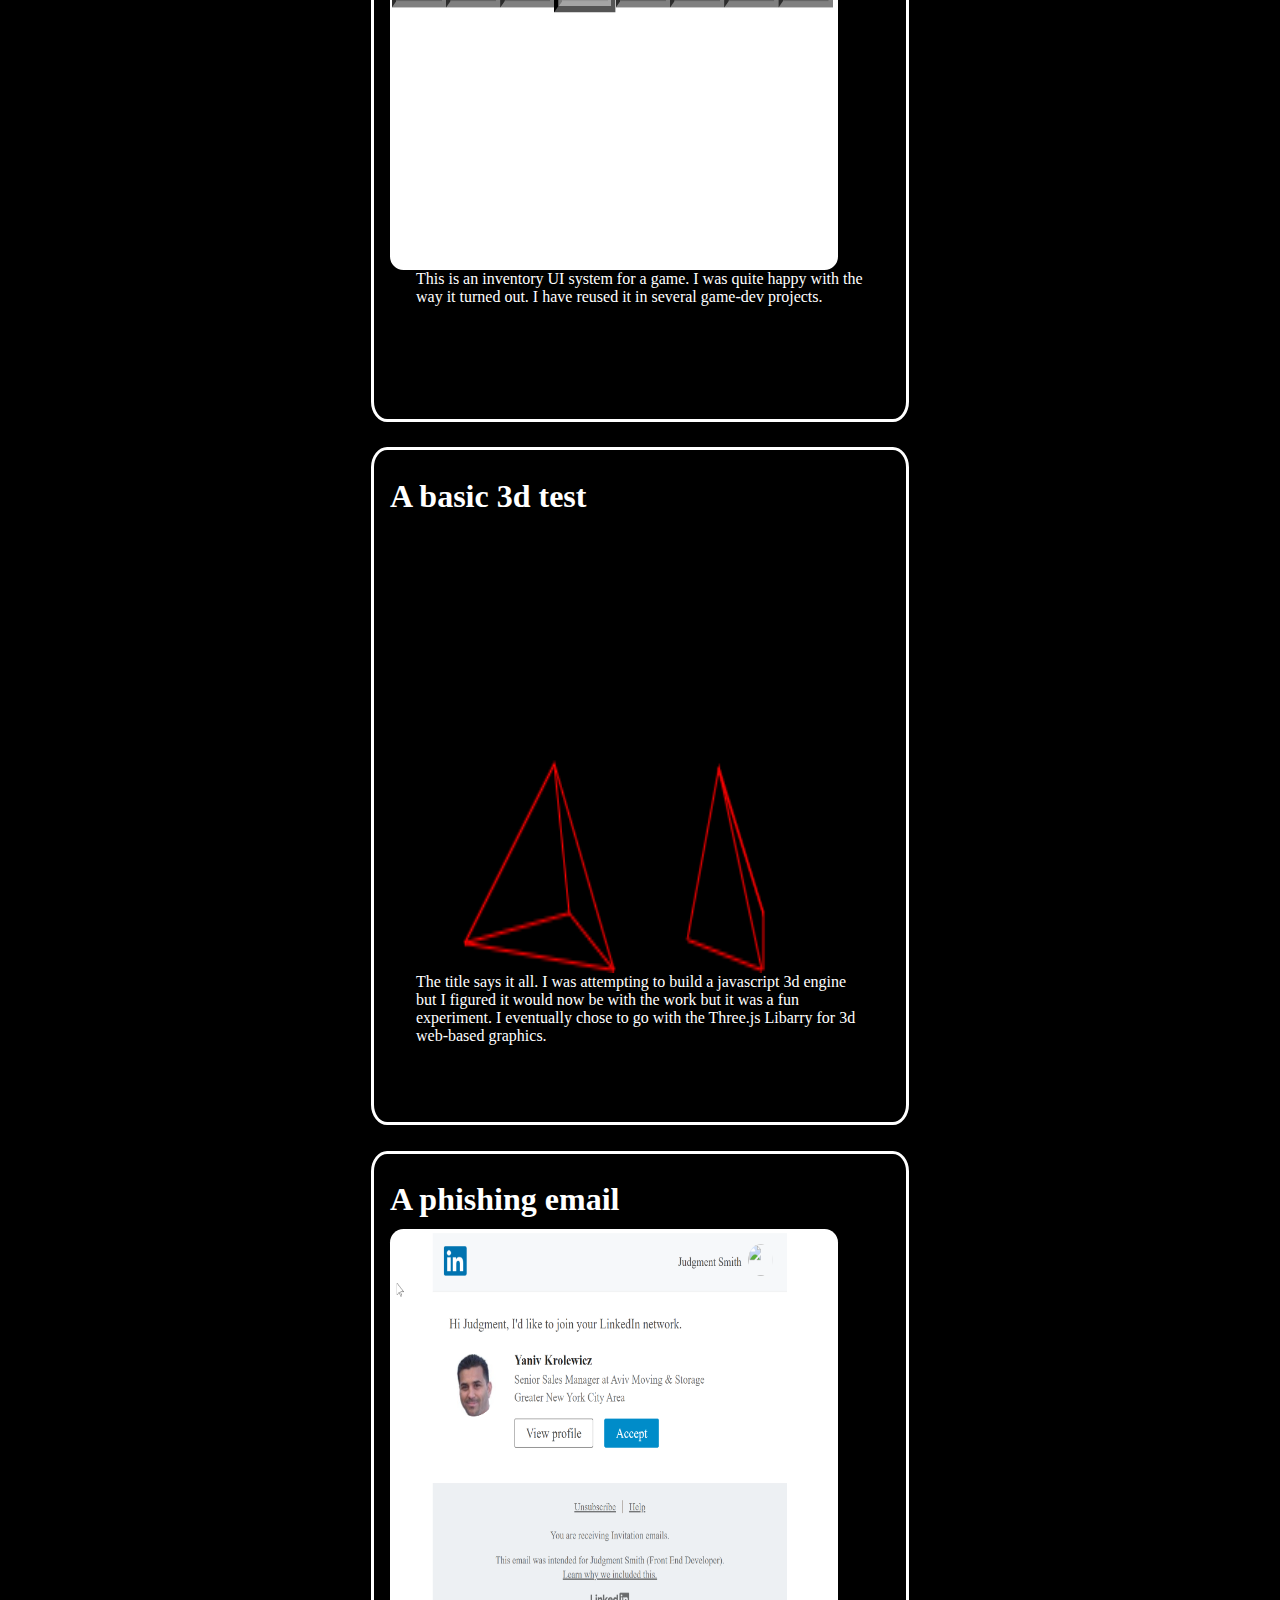
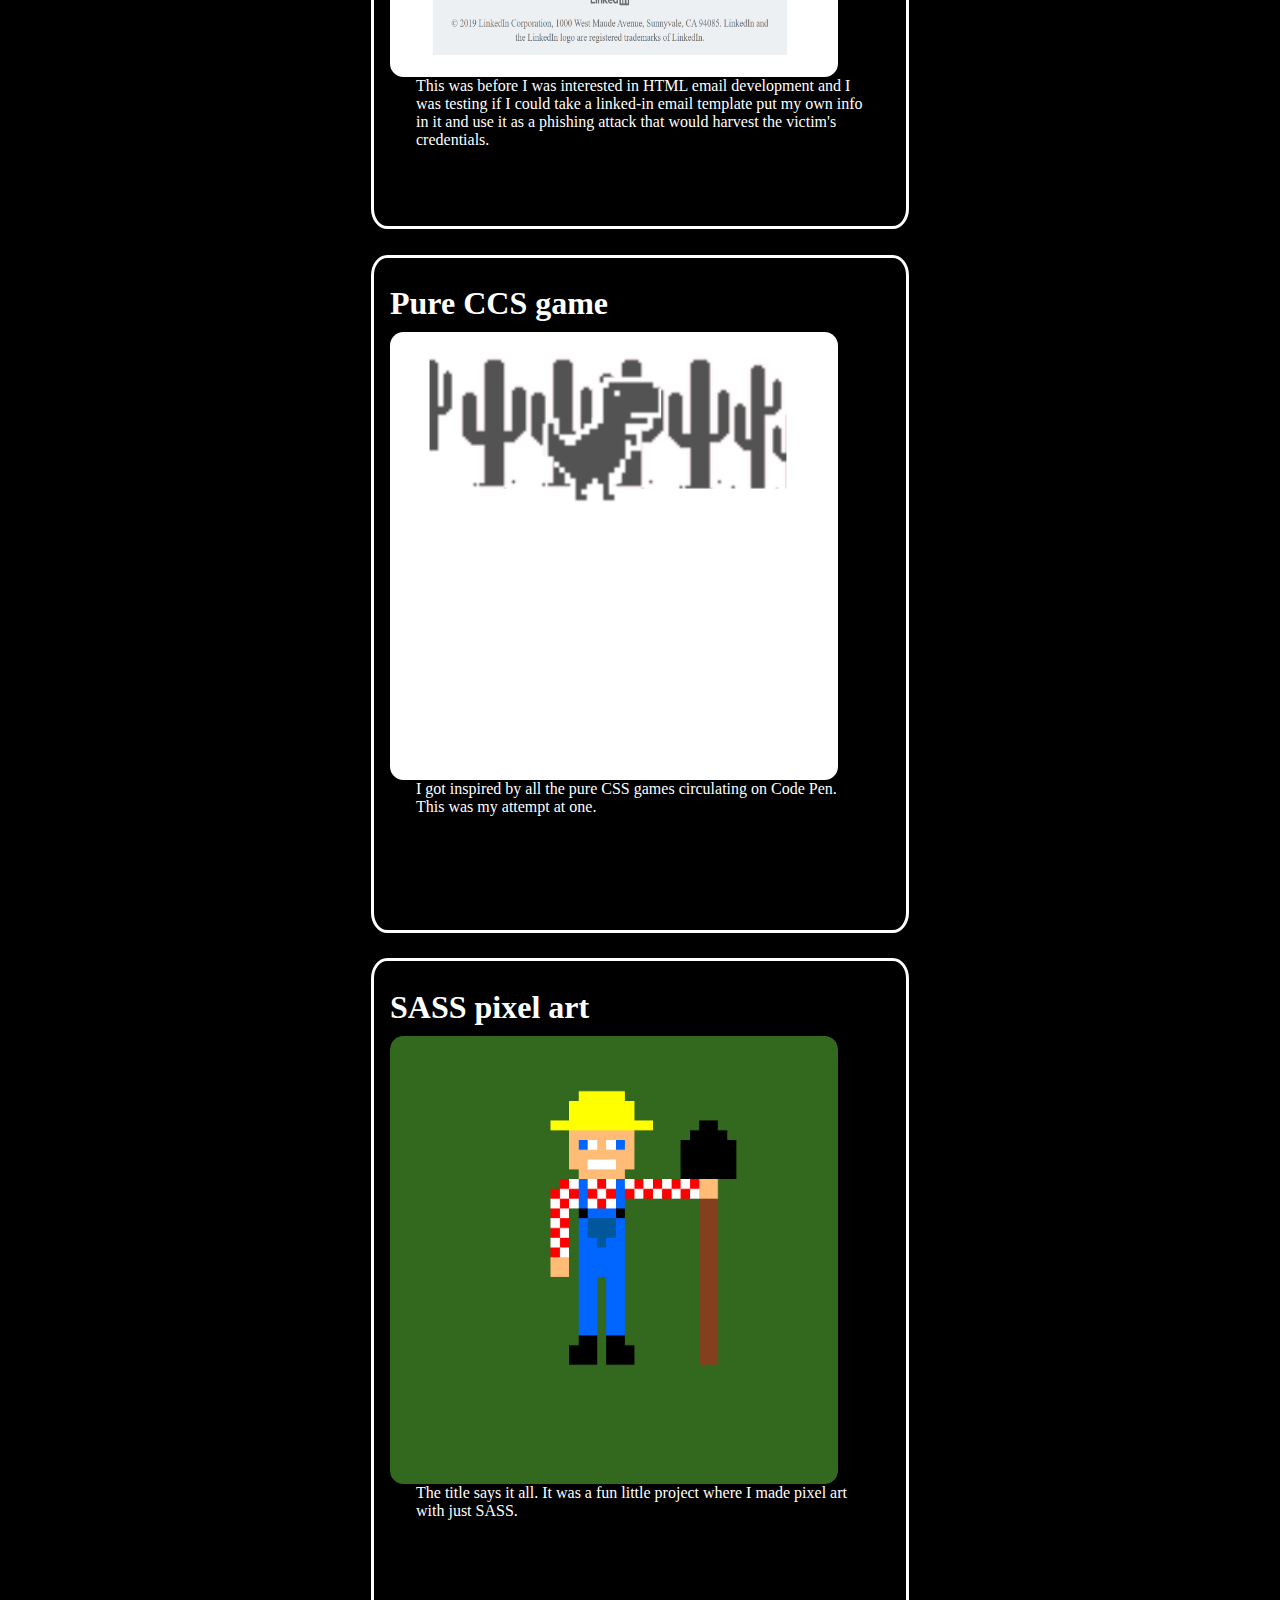
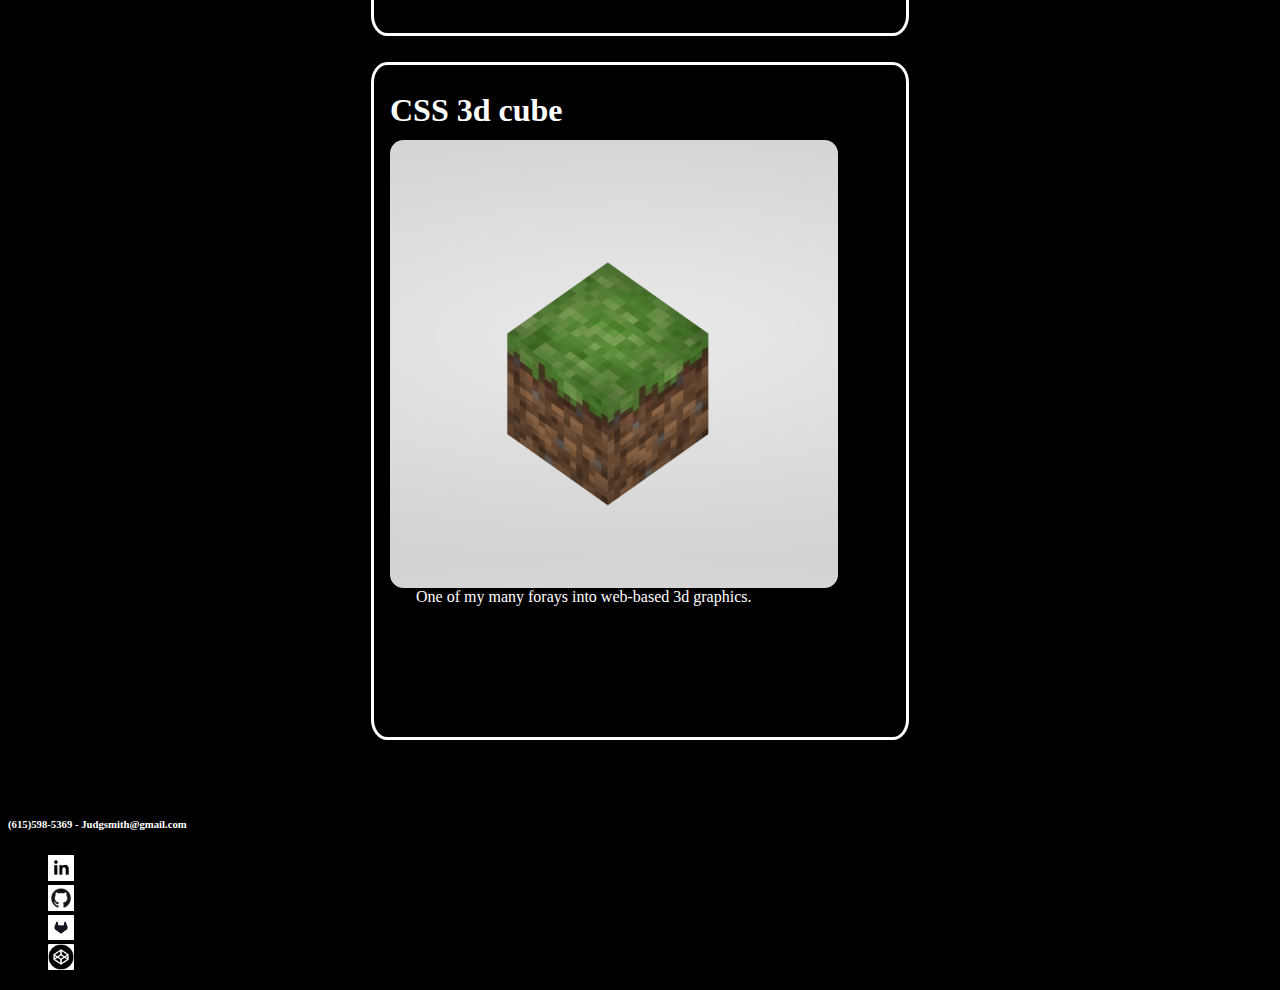
==== commit 3d7e53b1: "main" ====
--- a/index.html
+++ b/index.html
@@ -9,7 +9,7 @@
     <link rel='stylesheet' href='styles.css'>
   </head>
   
-  <body style='background: black; '  onload="sort('all')">
+  <body style='background: black; '  onload="sort('allweb')">
 
     <div class='container'>
 
@@ -31,7 +31,7 @@
       <ul class='nav nav-pills d-flex float-end border-bottom sort'>
         <li id="1" onclick="sort('web'), setActiveTab('web')" class='nav-item activeTab'><h3 id="h1" class='nav-link tab activeTab'>Web</h3></li>
         <li id="2" onclick="sort('sec'), setActiveTab('sec')" class='nav-item'><h3 id="h2" class='nav-link tab'>Sec</h3></li>
-        <li id="4" onclick="sort('all'), setActiveTab('all')" class='nav-item'><h3 id="h4" class='nav-link tab'>All</h3></li>
+        <li id="4" onclick="sort('allweb'), setActiveTab('allweb')" class='nav-item'><h3 id="h4" class='nav-link tab'>All</h3></li>
       </ul>
       
     </div>
--- a/styles.css
+++ b/styles.css
@@ -12,10 +12,9 @@
 }
 
 .card-img-top{
-    width: 45vw;
-    height: 30vw;
+    width: 35vw;
+    height: 35vw;
     background: url('placeholder.jpg');
-    background-size: cover;
     border-radius: 3%;
 }
 
@@ -88,18 +87,19 @@
     width: 80vw;
 }
 
-
 .card-main{
     border: 0.2rem solid white;
     border-radius: 3%;
     padding: 1rem;
     width: 38vw; 
-    height: 38vw; 
+    height: 50vw; 
     min-width: 500px;
     margin: auto;
     margin-bottom: 2vw;
 }
-
+.card-title{
+    line-height: 50%;
+}
 @media screen and (max-device-width: 4in) and (orientation: landscape){
     .card-main{
         border: 0.2rem solid rgb(255, 255, 255);
